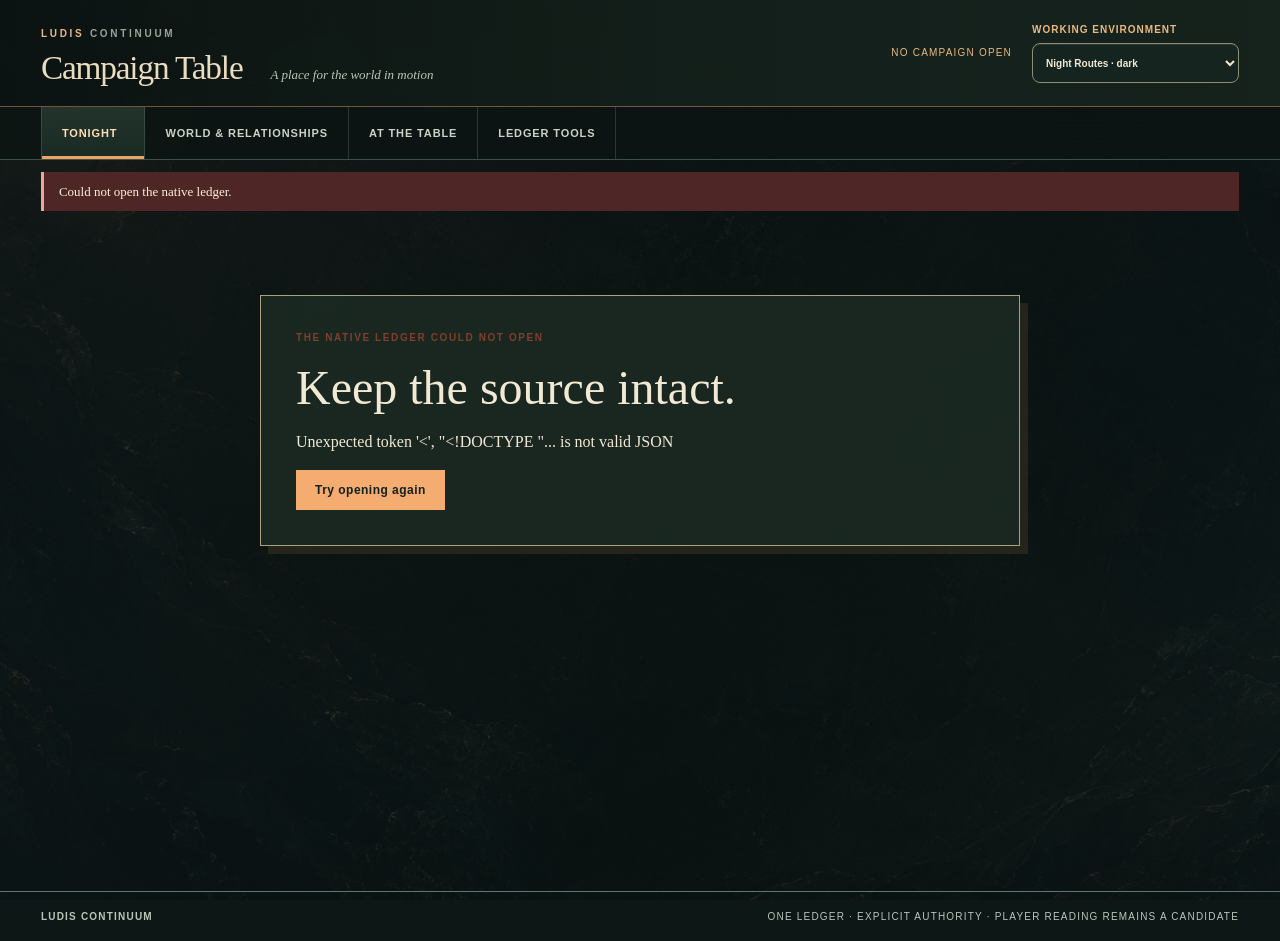
==== workspace/index.html @ 719f2923 "Restore native ledger HTTP export and deliver complete v1.4.0 kit" ====
<!doctype html>
<html lang="en">
<head>
  <meta charset="utf-8">
  <meta name="viewport" content="width=device-width,initial-scale=1">
  <title>Ludis · Campaign Table</title>
  <link rel="stylesheet" href="style.css">
  <link rel="stylesheet" href="skins.css">
</head>
<body data-skin="night">
  <header class="masthead">
    <div class="identity">
      <small class="brand">LUDIS <span>CONTINUUM</span></small>
      <div class="identity-line"><h1>Campaign Table</h1><span class="campaign-name" id="header-campaign">A place for the world in motion</span></div>
    </div>
    <div class="masthead-actions">
      <span id="save-state" class="save-state" aria-live="polite">Opening the table…</span>
      <button id="save" class="save-button" hidden>Save campaign</button>
      <label class="skin-control">Working environment
        <select id="skin"><option value="night">Night Routes · dark</option><option value="patchwork">Patchwork World · woven field</option></select>
      </label>
    </div>
  </header>
  <nav class="main-nav" aria-label="Campaign views">
    <button data-tab="tray" class="active">Tonight <span class="nav-count" id="tray-count"></span></button>
    <button data-tab="materials">World & relationships</button>
    <button data-tab="capture">At the table</button>
    <button data-tab="ledger">Ledger tools</button>
    <a id="player-link" href="/player" target="_blank" rel="noopener">Player reading candidate ↗</a>
  </nav>
  <div id="notice" role="status" aria-live="polite"></div>

  <main>
    <section id="init" class="welcome" hidden>
      <div class="welcome-story">
        <span class="eyebrow">A WORLD THAT REMEMBERS</span>
        <h2>Set the world<br><em>on the table.</em></h2>
        <p>Keep the scene, its people, and the pressures in motion within reach. Record what the players do before deciding what it means.</p>
        <div class="welcome-steps" aria-label="Campaign table rhythm"><span><b>01</b> Frame the moment</span><span><b>02</b> Follow the threads</span><span><b>03</b> Keep the consequence</span></div>
      </div>
      <div class="welcome-start">
        <span class="eyebrow">OPEN A CAMPAIGN</span>
        <h3>Give this world an identity.</h3>
        <p>The campaign ledger lives in <span id="init-root"></span>, outside the Ludis package.</p>
        <form id="init-form">
          <label>Stable campaign ID <input name="id" required pattern="[a-z0-9][a-z0-9._-]*" placeholder="the-last-lantern"></label>
          <label>Campaign title <input name="title" required placeholder="The Last Lantern"></label>
          <button class="primary" type="submit">Create campaign →</button>
        </form>
        <div class="welcome-alternates">
          <button id="example" type="button">Explore a labeled example</button>
          <label class="import-label">Import a native v2 ledger <input id="import" type="file" accept=".json,application/json"></label>
        </div>
      </div>
    </section>

    <section id="load-error" class="load-error" hidden><span class="eyebrow">THE NATIVE LEDGER COULD NOT OPEN</span><h2>Keep the source intact.</h2><p id="load-error-message"></p><button id="retry" class="primary">Try opening again</button></section>
    <div id="work" hidden>
      <section id="tray" class="view">
        <div class="view-intro"><div><span class="eyebrow">TONIGHT AT THE TABLE</span><h2 id="tonight-title">The next consequential choice.</h2><p id="tonight-context"></p></div><span class="view-aside" id="session-marker"></span></div>
        <div class="session-board">
          <div class="cue-column"><div class="column-heading"><span class="eyebrow">IN PLAY</span><span id="pin-count"></span></div><div id="tray-cards" class="cue-list"></div><button id="browse-material" class="subtle-action">+ Bring material to tonight</button></div>
          <div class="scene-column"><div id="opening" class="opening"></div></div>
          <aside class="margin-column">
            <section class="horizon"><span class="eyebrow">THE NEAR HORIZON</span><p id="horizon"></p><p id="premise"></p></section>
            <section class="prep-section"><div class="column-heading"><span class="eyebrow">BEFORE PLAY</span><span id="prep-count"></span></div><ol id="prep-list"></ol><details class="prep-editor"><summary>Edit preparation & session notes</summary><label>One preparation task per line<textarea id="prep"></textarea></label><label>Current session title<input id="session-title"></label><label>Session notes<textarea id="session-notes"></textarea></label></details></section>
            <section class="authority-note"><span class="eyebrow">AUTHORITY</span><p>Tonight’s pins arrange material for play. They do not turn proposals into canon.</p></section>
          </aside>
        </div>
      </section>

      <section id="materials" class="view" hidden>
        <div class="view-intro"><div><span class="eyebrow">THE LIVING WORLD</span><h2>Follow the threads.</h2><p>Read a fact beside its status, source, and actual connections.</p></div><span class="view-aside" id="world-count"></span></div>
        <div class="world-layout">
          <div class="world-index">
            <label class="search-label">Find in this campaign<input id="filter" type="search" placeholder="Person, place, pressure, phrase…"></label>
            <div class="scope-switch" aria-label="Material scope"><button data-scope="all" class="active">All</button><button data-scope="tonight">Tonight</button><button data-scope="unresolved">Unresolved</button></div>
            <div id="inventory" class="inventory"></div>
          </div>
          <div class="world-reading">
            <div id="object-view"></div>
            <div id="compare-panel" hidden></div>
            <details id="object-editor" hidden><summary>Edit proposed material</summary><p class="hint">Canon remains read-only here. Changes are proposals until governed promotion.</p><label>Title<input id="object-title"></label><label>Content<textarea id="object-content"></textarea></label><label>Linked stable IDs, separated by commas<input id="object-links"></label><label>Visibility label<select id="object-visibility"><option value="gm_only">GM only</option><option value="player_safe">Player-safe label — review prose before sharing</option></select></label><button id="apply-object">Apply proposal edits</button></details>
          </div>
          <aside class="relation-column"><span class="eyebrow">RELATIONSHIPS</span><div id="relation-map"></div></aside>
        </div>
      </section>

      <section id="capture" class="view" hidden>
        <div class="view-intro"><div><span class="eyebrow">AFTER A CHOICE, BEFORE AN EXPLANATION</span><h2>What happened?</h2><p>Capture the table’s observation. Decide its meaning with the ledger later.</p></div></div>
        <div class="capture-layout"><div class="capture-writing"><form id="capture-form"><label>Give the moment a name<input name="title" required placeholder="The party lets the ferryman leave"></label><label>What kind of material?<select name="kind"><option value="observation">Observation</option><option value="session_note">Session note</option><option value="player-choice">Player choice, recorded as observation</option><option value="consequence">Proposed consequence</option><option value="npc">Person</option><option value="thread">Open thread</option><option value="rumor">Rumor</option></select></label><label>What happened, or what might follow?<textarea name="content" required placeholder="Use the players’ actual choice and what was visibly true…"></textarea></label><label>Connect to stable object IDs <span>(optional)</span><input name="links" placeholder="keeper, river-gate"></label><button class="primary" type="submit">Capture GM-only proposal →</button></form></div><aside class="capture-recent"><span class="eyebrow">RECENTLY CAPTURED</span><div id="recent-captures"></div></aside></div>
      </section>

      <section id="ledger" class="view" hidden>
        <div class="view-intro"><div><span class="eyebrow">ADVANCED / NATIVE RECORD</span><h2>Ledger tools.</h2><p>The native v2 ledger is the authority. Saves validate and reject stale changes.</p></div></div>
        <div class="ledger-layout"><div class="ledger-actions"><span class="eyebrow">CAMPAIGN FILE</span><p id="root"></p><button id="export">Export current ledger draft</button><label class="import-label">Import a native v2 ledger <input id="import-work" type="file" accept=".json,application/json"></label><a href="/api/export-player" download>Download player reading candidate ↗</a><div class="ledger-warning"><strong>Promotion stays governed.</strong><p>Active canon and exact player approvals use the Ludis tools. Review player prose before sharing.</p></div></div><div class="ledger-json"><label for="json">Native campaign-ledger.json</label><textarea id="json" spellcheck="false"></textarea></div></div>
      </section>
    </div>
  </main>
  <footer><span>LUDIS CONTINUUM</span><span>One ledger · Explicit authority · Player reading remains a candidate</span></footer>
  <script src="app.js"></script>
</body>
</html>
---- workspace/style.css ----
:root{
  --ground:#cbb995;--paper:#e8d8b6;--paper-deep:#d9c6a0;--ink:#2c2920;--muted:#655b49;
  --line:#988463;--accent:#813f2b;--accent-ink:#fff0d4;--focus:#ad4c22;--header:#29271f;
}
*{box-sizing:border-box}
[hidden]{display:none!important}
html{scroll-behavior:smooth}
body{margin:0;min-width:320px;background:var(--ground);color:var(--ink);font:16px/1.5 Georgia,"Times New Roman",serif}
body:before{content:"";position:fixed;inset:0;pointer-events:none;z-index:-1;background:repeating-linear-gradient(0deg,#4c3e2510 0 1px,transparent 1px 5px),radial-gradient(ellipse at 68% 0,#f7eac648,transparent 58%)}
h1,h2,h3,h4,p{margin-top:0}
button,input,select,textarea{font:inherit;color:inherit}
button{cursor:pointer}
button:disabled{cursor:not-allowed;opacity:.45}
button,a,input,select,textarea,summary{outline-offset:3px}
:focus-visible{outline:3px solid var(--focus)}
a{color:inherit}
small,.eyebrow,.brand,.view-aside,.column-heading,.save-state,.skin-control,.main-nav,.badges,.reading-facts,.relation-center,.relation-group,.cue-actions,.welcome-steps,footer{font-family:"Trebuchet MS",Arial,sans-serif}
.eyebrow{display:block;font-size:11px;font-weight:800;letter-spacing:.18em;line-height:1.35}
.muted,.hint{color:var(--muted)}
.masthead{display:flex;justify-content:space-between;align-items:center;gap:30px;min-height:100px;padding:18px clamp(22px,3.2vw,58px);background:var(--header);color:#eadcbf;border-bottom:5px solid #745b38;box-shadow:0 7px 0 #30291b30}
.brand{font-size:11px;font-weight:900;letter-spacing:.28em;color:#d6a45a}
.brand span{color:#b6aa8c}
.identity-line{display:flex;align-items:baseline;gap:28px;flex-wrap:wrap}
h1{font-size:33px;line-height:1.05;font-weight:400;margin:7px 0 0;letter-spacing:-.035em}
.campaign-name{font:italic 15px Georgia;color:#c9b998}
.masthead-actions{display:flex;align-items:center;gap:20px}
.save-state{font-size:10px;letter-spacing:.12em;text-transform:uppercase;color:#dbc99e;white-space:nowrap}
.skin-control{display:block;min-width:175px;font-size:10px;letter-spacing:.14em;text-transform:uppercase;color:#d8bf93;font-weight:bold}
.skin-control select{margin-top:5px;padding:7px 31px 7px 9px;width:100%;background:#e8d8b6;color:#342e21;border:1px solid #a8936f}
.save-button,.primary{background:var(--accent);border:1px solid var(--accent);color:var(--accent-ink);padding:10px 18px;font-family:"Trebuchet MS",Arial,sans-serif;font-size:12px;font-weight:800;letter-spacing:.04em}
.save-button:hover,.primary:hover{filter:brightness(1.12)}
.main-nav{display:flex;align-items:stretch;gap:0;min-height:56px;padding:0 clamp(22px,3.2vw,58px);background:#d1bd98;border-bottom:1px solid #a28b65}
.main-nav button{border:0;border-right:1px solid #b5a17c;background:transparent;color:#4c4030;padding:16px 20px;font-size:12px;font-weight:800;letter-spacing:.035em}
.main-nav button:first-child{border-left:1px solid #b5a17c}
.main-nav button.active{background:var(--paper);box-shadow:inset 0 4px var(--accent);color:#552b1d}
.main-nav button:hover:not(.active){background:#e0cfaa}
.nav-count{margin-left:7px;color:var(--accent)}
.main-nav a{align-self:center;margin-left:auto;font-size:11px;font-weight:800;color:#70412c;text-decoration-thickness:1px;text-underline-offset:4px;white-space:nowrap;padding-left:18px}
#notice{margin:12px clamp(22px,3.2vw,58px) 0;padding:10px 15px;border-left:3px solid var(--accent);background:#ead9b5;font-size:13px}
#notice:empty{display:none}
#notice.error{background:#f7d9bf;color:#76261d;border-color:#9b251f}
main{max-width:1900px;margin:auto;padding:26px clamp(22px,3.2vw,58px) 70px;min-height:calc(100vh - 220px)}
.view-intro{display:flex;justify-content:space-between;align-items:end;gap:24px;margin-bottom:28px;padding-bottom:15px;border-bottom:3px double #8d7553}
.view-intro .eyebrow{color:var(--accent)}
.view-intro h2{font-size:clamp(36px,3.5vw,60px);font-weight:400;letter-spacing:-.05em;line-height:1.04;margin:6px 0 9px}
.view-intro p{font-size:15px;color:var(--muted);margin:0}
.view-aside{align-self:center;font-size:11px;font-weight:bold;letter-spacing:.13em;text-transform:uppercase;color:var(--muted);text-align:right}
.session-board{display:grid;grid-template-columns:minmax(200px,255px) minmax(0,1fr) minmax(220px,270px);grid-template-areas:"cue scene margin";gap:0;align-items:stretch;min-height:580px}
.cue-column{grid-area:cue;min-width:0;padding:22px 14px 20px 0}
.column-heading{display:flex;justify-content:space-between;gap:8px;align-items:baseline;border-bottom:1px solid var(--line);padding-bottom:9px;margin-bottom:15px}
.column-heading span:last-child{font-size:10px;color:var(--muted)}
.cue-list{display:flex;flex-direction:column;gap:2px}
.cue{position:relative;border-bottom:1px solid #9e8965;display:flex;align-items:stretch}
.cue.selected{background:#eee1bf;border-left:5px solid var(--accent);box-shadow:3px 3px 0 #654a2e22}
.cue-main{flex:1;display:flex;align-items:start;gap:10px;background:none;text-align:left;border:0;padding:12px 8px;min-width:0}
.cue-number{font:700 12px "Trebuchet MS",Arial,sans-serif;color:#9b5033}
.cue-text{min-width:0}
.cue-text small{display:block;font-size:9px;letter-spacing:.1em;text-transform:uppercase;color:var(--muted)}
.cue-text strong{display:block;margin-top:3px;font-size:16px;line-height:1.2;font-weight:400;overflow-wrap:anywhere}
.cue-actions{display:flex;align-self:end;gap:0;padding:0 2px 5px 0}
.cue-actions button{border:0;background:transparent;font-size:16px;color:#765b3a;line-height:1;padding:5px}
.cue-actions button:hover{background:#bca87d}
.subtle-action,.open-world,.pin-action{background:transparent;border:0;border-bottom:1px solid currentColor;color:var(--accent);font-size:12px;font-weight:bold;text-align:left;padding:7px 0;margin-top:14px}
.tray-empty{padding:20px 12px;border:1px dashed #998362;color:var(--muted);font-size:13px}
.tray-empty p{font:22px Georgia;color:var(--ink);margin:5px 0}
.empty-glyph{font-size:26px;color:var(--accent)}
.scene-column{grid-area:scene;min-width:0;padding:0 16px}
.opening{height:100%;min-height:530px;position:relative;background:linear-gradient(100deg,#c5af8350 0 12px,transparent 12px),radial-gradient(ellipse at 85% 10%,#f8e8bd 0,transparent 65%),#e9d8b2;border:1px solid #a58b5f;border-left:7px double #795331;box-shadow:7px 9px 0 #8b754b3d,0 14px 33px #70563535;padding:clamp(22px,3vw,46px);display:flex;flex-direction:column}
.opening:before{content:"";position:absolute;inset:13px 13px 13px 20px;border:1px solid #b8a07880;pointer-events:none}
.opening-head,.opening-bottom,.reading-top,.compare-head{display:flex;justify-content:space-between;gap:20px;align-items:start}
.opening-head{position:relative;color:#8a4932}
.opening-number{font:11px "Trebuchet MS",Arial,sans-serif;letter-spacing:.2em;color:#816a4c}
.opening-title{position:relative;margin:45px 0 20px}
.opening h3{font-size:clamp(40px,4.4vw,78px);line-height:.98;font-weight:400;letter-spacing:-.06em;max-width:850px;margin:0 0 22px}
.badges{display:flex;flex-wrap:wrap;gap:7px;font-size:10px;text-transform:uppercase;font-weight:800;letter-spacing:.06em}
.status,.visibility{display:inline-flex;align-items:center;padding:4px 7px;border:1px solid #917c56;color:#534632}
.status-proposed,.status-disputed{color:#8c3b24;border-color:#a76b4f}
.visibility.gm{background:#4a3628;color:#f2e1c0;border-color:#4a3628}
.opening-content{position:relative;font-size:clamp(17px,1.55vw,23px);line-height:1.65;max-width:800px;white-space:pre-wrap;overflow-wrap:anywhere;margin:0 0 60px}
.opening-bottom{position:relative;align-items:end;border-top:1px solid #a99670;padding-top:14px;margin-top:auto}
.opening-links{display:flex;align-items:center;flex-wrap:wrap;gap:8px}
.opening-links .eyebrow{width:100%;font-size:9px;color:var(--muted)}
.opening-links button{background:transparent;border:0;color:#6d392b;text-decoration:underline;text-underline-offset:3px;font-size:13px;padding:2px}
.open-world{white-space:nowrap;margin:0}
.opening-empty{position:relative;margin:auto 0}
.opening-empty h3{margin:22px 0;font-size:clamp(44px,4.2vw,72px)}
.opening-empty p{max-width:520px;font-size:20px;line-height:1.6}
.margin-column{grid-area:margin;border-left:1px solid #97815f;padding:22px 0 12px 22px}
.margin-column section+section{border-top:1px solid var(--line);margin-top:26px;padding-top:20px}
.margin-column .eyebrow{color:#7e3f2b}
.horizon p:first-of-type{font-size:22px;line-height:1.25;margin:13px 0;color:#3a3328}
.horizon p:last-child{font-size:13px;color:var(--muted)}
#prep-list{margin:0;padding-left:22px}
#prep-list li{padding:0 0 10px 3px;line-height:1.35;font-size:14px}
.empty-list{list-style:none;margin-left:-22px;color:var(--muted)}
.prep-editor{margin-top:10px}
summary{cursor:pointer}
.prep-editor summary{font:700 12px "Trebuchet MS",Arial,sans-serif;color:var(--accent);text-decoration:underline;text-underline-offset:3px}
label{display:block}
.prep-editor label,.capture-writing label,.welcome-start label,#object-editor label,.ledger-json label,.search-label{font:700 11px "Trebuchet MS",Arial,sans-serif;letter-spacing:.04em;margin:14px 0 0}
input,select,textarea{display:block;width:100%;margin-top:5px;padding:10px 11px;background:#f2e6c9;border:1px solid #a78e67;border-radius:0;min-height:40px}
input::placeholder,textarea::placeholder{color:#837255;opacity:1}
textarea{min-height:105px;resize:vertical}
.authority-note p{font-size:12px;color:var(--muted);line-height:1.55;margin:8px 0 0}
.world-layout{display:grid;grid-template-columns:minmax(220px,290px) minmax(0,1fr) minmax(210px,275px);grid-template-areas:"index reading relation";gap:24px;align-items:start}
.world-index{grid-area:index;border-top:4px solid #65422b;padding-top:8px}
.search-label{margin-top:0}
.scope-switch{display:flex;border-bottom:1px solid var(--line);margin:15px 0 10px}
.scope-switch button{padding:8px 9px;background:none;border:0;color:var(--muted);font:700 10px "Trebuchet MS",Arial,sans-serif;text-transform:uppercase}
.scope-switch button.active{color:var(--accent);box-shadow:inset 0 -3px var(--accent)}
.inventory-group{margin:13px 0 22px}
.inventory-heading{display:flex;justify-content:space-between;align-items:baseline;font:800 10px "Trebuchet MS",Arial,sans-serif;letter-spacing:.13em;text-transform:uppercase;color:var(--muted);padding-bottom:7px;border-bottom:1px solid var(--line)}
.inventory-heading small{font-size:10px}
.inventory-item{display:flex;flex-direction:column;gap:2px;width:100%;background:transparent;border:0;border-bottom:1px solid #a8916d;text-align:left;padding:10px 9px;color:var(--ink)}
.inventory-item[aria-current=true]{background:#eeddb7;border-left:4px solid var(--accent);padding-left:5px}
.inventory-item span{font:18px Georgia}
.inventory-item small{font-size:10px;color:var(--muted)}
.inventory-empty{font-size:13px;color:var(--muted)}
.world-reading{grid-area:reading;min-width:0;background:#e9d9b7;box-shadow:4px 5px 0 #91785642;padding:clamp(18px,2.5vw,35px);border-top:6px solid #765736}
#object-view h3{font-size:clamp(34px,3.2vw,56px);line-height:1.04;letter-spacing:-.045em;font-weight:400;margin:25px 0 16px;overflow-wrap:anywhere}
.reading-top{align-items:center}
.reading-top .eyebrow{color:var(--accent);overflow-wrap:anywhere}
.pin-action{margin:0;white-space:nowrap}
.reading-content{font-size:18px;line-height:1.7;white-space:pre-wrap;overflow-wrap:anywhere;border-top:1px solid var(--line);padding:25px 0;margin-top:26px;min-height:130px}
.reading-facts{display:grid;grid-template-columns:repeat(3,1fr);gap:10px;border-top:1px solid var(--line);border-bottom:1px solid var(--line);padding:15px 0;font-size:12px}
.reading-facts div{min-width:0;overflow-wrap:anywhere}
.reading-facts small{display:block;font-size:9px;font-weight:bold;letter-spacing:.12em;color:var(--muted)}
.reading-facts span{display:block;margin-top:4px}
.provenance{margin-top:15px;font-size:13px}
.provenance summary{color:var(--accent);font:700 12px "Trebuchet MS",Arial,sans-serif}
.provenance p{margin:13px 0 4px}
.provenance ul{margin-top:5px;padding-left:22px}
.relation-column{grid-area:relation;border-left:1px solid var(--line);padding:0 0 0 20px;min-width:0}
.relation-column>.eyebrow{color:var(--accent);padding:7px 0 11px;border-bottom:3px double var(--line)}
.relation-center{margin:15px 0 22px;padding:14px;background:#584434;color:#e9d7b4;overflow-wrap:anywhere}
.relation-center small{display:block;font-size:9px;letter-spacing:.15em;color:#d4b98e}
.relation-center strong{display:block;font:21px Georgia;font-weight:400;margin-top:5px}
.relation-group{margin:18px 0}
.relation-group>small{display:flex;justify-content:space-between;align-items:center;color:var(--muted);font-size:9px;font-weight:800;letter-spacing:.14em;border-bottom:1px solid var(--line);padding-bottom:7px}
.relation-group p{font-size:12px;color:var(--muted);margin:8px 0}
.relation-row{display:flex;border-bottom:1px solid #a48d68}
.relation-row button:first-child{display:flex;flex-direction:column;flex:1;gap:2px;background:none;border:0;text-align:left;padding:8px 0;font:15px Georgia}
.relation-row button span{font:9px "Trebuchet MS",Arial,sans-serif;color:var(--muted)}
.relation-row button:last-child{background:none;border:0;font-size:19px;color:var(--accent);padding:5px}
#object-editor{margin-top:24px;border-top:3px double var(--line);padding-top:18px}
#object-editor summary{font:700 12px "Trebuchet MS",Arial,sans-serif;color:var(--accent)}
#object-editor .hint{font-size:12px}
#apply-object{margin-top:15px;padding:9px 15px;border:1px solid var(--accent);background:transparent;color:var(--accent);font:700 12px "Trebuchet MS",Arial,sans-serif}
#compare-panel{border-top:3px double var(--line);margin-top:30px;padding-top:20px}
.compare-head button{background:none;border:0;color:var(--accent);font-size:12px}
.compare-grid{display:grid;grid-template-columns:1fr 1fr;gap:15px;margin-top:15px}
.compare-grid>div{border-left:3px solid var(--accent);padding:10px 13px;background:#dbc6a0}
.compare-grid h4{font:22px Georgia;margin:9px 0}
.compare-grid p{white-space:pre-wrap;font-size:14px}
.compare-grid span{font-size:11px;color:var(--muted)}
.capture-layout{display:grid;grid-template-columns:minmax(0,1fr) 300px;gap:55px}
.capture-writing{background:#e9d9b7;border-left:8px double #725337;padding:30px clamp(22px,3vw,50px);box-shadow:6px 6px 0 #92795037}
.capture-writing textarea{min-height:190px}
.capture-writing label span{font-weight:normal;color:var(--muted)}
.capture-writing .primary{margin-top:22px}
.capture-recent{border-top:4px solid #65422b;padding-top:12px}
.capture-recent>.eyebrow{color:var(--accent);margin-bottom:12px}
.capture-recent button{display:block;text-align:left;background:none;border:0;border-bottom:1px solid var(--line);width:100%;padding:13px 0}
.capture-recent button small,.capture-recent button strong,.capture-recent button span{display:block}
.capture-recent button small{font-size:9px;text-transform:uppercase;color:var(--muted)}
.capture-recent button strong{font:19px Georgia;margin:3px 0}
.capture-recent button span{font-size:12px;color:var(--muted)}
.capture-empty{font-size:14px;color:var(--muted)}
.ledger-layout{display:grid;grid-template-columns:260px minmax(0,1fr);gap:35px}
.ledger-actions{font-size:13px;overflow-wrap:anywhere}
.ledger-actions .eyebrow{color:var(--accent)}
.ledger-actions button,.import-label{display:block;width:100%;text-align:left;margin:15px 0;padding:10px;border:1px solid var(--line);background:#eadbb9;font-size:12px}
.import-label{cursor:pointer}
.import-label input{font-size:10px;background:transparent;border:0;padding:5px 0;margin:0}
.ledger-actions a{display:block;font-size:12px;margin:15px 0;color:var(--accent)}
.ledger-warning{border-top:1px solid var(--line);margin-top:30px;padding-top:20px}
.ledger-warning p{color:var(--muted)}
.ledger-json label{margin-top:0}
#json{min-height:600px;font:12px/1.55 Consolas,"Courier New",monospace;background:#322e26;color:#efe0bd;border:2px solid #725b3d;tab-size:2}
.welcome{display:grid;grid-template-columns:minmax(0,1.15fr) minmax(340px,.85fr);min-height:580px;background:linear-gradient(105deg,#433e2f 0 53%,#dbc7a1 53%);box-shadow:0 18px 38px #493b294a}
.welcome-story{position:relative;overflow:hidden;color:#f0dfb9;padding:clamp(35px,5vw,80px);display:flex;flex-direction:column;justify-content:center}
.welcome-story:after{content:"";position:absolute;width:420px;height:420px;border:1px solid #cfb17b48;border-radius:50%;right:-160px;bottom:-170px;box-shadow:0 0 0 60px #cfb17b12,0 0 0 121px #cfb17b0c}
.welcome-story .eyebrow{color:#d5aa65}
.welcome-story h2{font-size:clamp(50px,5vw,88px);line-height:.94;font-weight:400;letter-spacing:-.06em;margin:20px 0 28px;position:relative;z-index:1}
.welcome-story h2 em{color:#e1b070;font-weight:400}
.welcome-story>p{font-size:19px;max-width:510px;line-height:1.6;position:relative;z-index:1}
.welcome-steps{display:flex;gap:20px;flex-wrap:wrap;margin-top:25px;color:#ddc9a3;font-size:11px;position:relative;z-index:1}
.welcome-steps span{border-top:1px solid #9b855e;padding-top:8px;min-width:110px}
.welcome-steps b{color:#dfa964;margin-right:5px}
.welcome-start{padding:clamp(30px,4vw,68px);background:radial-gradient(ellipse at 95% 0,#f1ddb3,transparent 60%),#dbc7a1;display:flex;flex-direction:column;justify-content:center}
.welcome-start>.eyebrow{color:var(--accent)}
.welcome-start h3{font-size:clamp(29px,2.5vw,42px);font-weight:400;letter-spacing:-.04em;line-height:1.05;margin:18px 0}
.welcome-start p{font-size:14px;color:#5d503c;overflow-wrap:anywhere}
.welcome-start input{background:#f1e2c0}
.welcome-start .primary{margin-top:10px}
.welcome-alternates{display:flex;flex-wrap:wrap;gap:12px;align-items:center;border-top:1px solid var(--line);margin-top:30px;padding-top:15px}
.welcome-alternates button{background:none;border:0;border-bottom:1px solid var(--accent);color:var(--accent);padding:7px 0;font:700 11px "Trebuchet MS",Arial,sans-serif}
.welcome-alternates .import-label{margin:0;background:none;border:0;width:auto;border-bottom:1px solid var(--accent);color:var(--accent);padding:7px 0;font:700 11px "Trebuchet MS",Arial,sans-serif}
.welcome-alternates input{width:170px}
footer{display:flex;justify-content:space-between;gap:20px;padding:17px clamp(22px,3.2vw,58px);border-top:1px solid var(--line);font-size:10px;letter-spacing:.12em;text-transform:uppercase;color:#5f533f}
footer span:first-child{font-weight:900}
@media(max-width:1180px){
  .session-board{grid-template-columns:210px minmax(0,1fr);grid-template-areas:"cue scene" "margin margin"}
  .margin-column{display:grid;grid-template-columns:1fr 1fr 1fr;gap:25px;border-left:0;border-top:1px solid var(--line);padding:22px 0}
  .margin-column section+section{border-top:0;margin:0;padding:0}
  .world-layout{grid-template-columns:240px minmax(0,1fr);grid-template-areas:"index reading" "relation reading"}
  .relation-column{border-left:0;padding:0}
}
@media(max-width:760px){
  .masthead{align-items:start;flex-direction:column;gap:13px;padding:18px}
  .masthead-actions{width:100%;justify-content:space-between;flex-wrap:wrap}
  .identity-line{gap:8px}
  h1{font-size:29px}
  .campaign-name{font-size:13px}
  .main-nav{padding:0 8px;overflow-x:auto;min-height:48px}
  .main-nav button{white-space:nowrap;padding:12px 13px}
  .main-nav a{display:none}
  main{padding:20px 15px 50px}
  .view-intro{align-items:start}
  .view-intro h2{font-size:39px}
  .view-aside{font-size:9px}
  .session-board{display:flex;flex-direction:column}
  .cue-column{order:2;padding:23px 0 0}
  .scene-column{order:1;padding:0}
  .opening{min-height:410px;padding:23px}
  .opening-title{margin:28px 0 14px}
  .opening h3{font-size:46px}
  .opening-content{font-size:17px;margin-bottom:40px}
  .opening-bottom{flex-direction:column;align-items:start}
  .margin-column{order:3;display:block;margin-top:25px}
  .margin-column section+section{border-top:1px solid var(--line);margin-top:20px;padding-top:18px}
  .world-layout{display:flex;flex-direction:column}
  .world-index,.world-reading,.relation-column{width:100%}
  .world-index{order:1}
  .world-reading{order:2}
  .relation-column{order:3}
  .inventory{max-height:260px;overflow:auto}
  .capture-layout,.ledger-layout,.welcome{display:block}
  .welcome-story{min-height:340px}
  .welcome-start{padding:30px 22px}
  .capture-recent{margin-top:30px}
  .reading-facts{grid-template-columns:1fr 1fr}
}
@media(max-width:450px){
  .masthead-actions{gap:10px}
  .save-state{width:100%}
  .skin-control{min-width:150px}
  .view-intro{display:block}
  .view-aside{display:block;text-align:left;margin-top:12px}
  .opening h3{font-size:40px}
  .compare-grid{grid-template-columns:1fr}
  footer{display:block}
  footer span{display:block;margin:4px 0}
}
@media print{
  .masthead,.main-nav,#notice,.cue-actions,.subtle-action,.pin-action,.open-world,.margin-column button,footer{display:none!important}
  body{background:#fff;color:#000}
  body:before{display:none}
  main{padding:0}
  .session-board{display:block}
  .opening,.world-reading{background:#fff;color:#000;box-shadow:none;border:1px solid #555}
}

.load-error{max-width:760px;margin:6vh auto;padding:45px;background:#e9d8b5;border-left:7px double #813f2b;box-shadow:8px 8px 0 #755a3640}
.load-error .eyebrow{color:#813f2b}
.load-error h2{font:normal 48px Georgia;margin:15px 0}
.load-error p{font-size:16px;overflow-wrap:anywhere}

.cue-actions button{min-width:34px;min-height:36px}
.relation-row button:last-child{min-width:36px;min-height:40px}
@media(max-width:450px){.cue-actions button{min-width:32px}}
---- workspace/skins.css ----
/* Ludis Campaign Table v1.4: two distinct working materials. The art layers are generated raster assets. */
body[data-skin=night],body[data-skin=patchwork]{min-height:100vh;isolation:isolate}
body[data-skin=night]{--ground:#0d1716;--paper:#182724;--paper-deep:#15221f;--ink:#e9e8d8;--muted:#b9c6b9;--line:#61766a;--accent:#f5ac70;--accent-ink:#12201c;--focus:#ffd19b;--header:#101b18;background:#0d1716;color:var(--ink);font-family:Georgia,"Times New Roman",serif}
body[data-skin=night]:before{z-index:-1;background:linear-gradient(90deg,#0c1516e5 0%,#0c1516ae 52%,#0c1516da 100%),url('night-routes.png') center top / cover fixed no-repeat;opacity:1}
body[data-skin=patchwork]{--ground:#2c251b;--paper:#2f281d;--paper-deep:#2f281d;--ink:#d2c0a3;--muted:#d2c0a3;--line:#978159;--accent:#d2c0a3;--accent-ink:#211c12;--focus:#d2c0a3;--header:#282218;background:#2c251b;color:var(--ink);font-family:Georgia,"Times New Roman",serif}
body[data-skin=patchwork]:before{z-index:-1;background:linear-gradient(#2b251a40,#2b251a40),url('patchwork-world.png') center top / cover fixed no-repeat;opacity:1}
body[data-skin] .masthead{position:relative;z-index:2;min-height:92px;padding:20px clamp(22px,3.2vw,58px);box-shadow:none}
body[data-skin] .brand{font-size:10px;letter-spacing:.27em}
body[data-skin] .brand span{opacity:.8}
body[data-skin] h1{font-size:clamp(28px,2.6vw,40px);font-weight:400}
body[data-skin] .campaign-name{font-size:13px}
body[data-skin] .save-state{font-size:10px}
body[data-skin] .skin-control{font-size:10px;letter-spacing:.1em}
body[data-skin] .skin-control select{margin-top:6px;min-width:188px}
body[data-skin] button,body[data-skin] a,body[data-skin] summary{transition:background-color .17s ease,color .17s ease,box-shadow .17s ease,transform .17s ease}
body[data-skin] .main-nav{position:relative;z-index:1;min-height:53px}
body[data-skin] .main-nav button{font-size:11px;letter-spacing:.08em;text-transform:uppercase}
body[data-skin] .main-nav a{font-size:10px}
body[data-skin] main{position:relative;max-width:1780px;padding-top:30px}
body[data-skin] .view-intro{margin-bottom:30px;padding-bottom:19px;border-bottom:1px solid var(--line)}
body[data-skin] .view-intro h2{font-size:clamp(37px,3.5vw,62px);font-weight:400}
body[data-skin] .view-intro p{color:var(--muted)}
body[data-skin] .view-aside{color:var(--muted)}
body[data-skin] .eyebrow{font-size:10px;letter-spacing:.16em}
body[data-skin] .column-heading{border-bottom-color:var(--line)}
body[data-skin] .column-heading span:last-child{color:var(--muted)}
body[data-skin] .cue-text small,body[data-skin] .inventory-item small,body[data-skin] .relation-row button span,body[data-skin] .reading-facts small{color:var(--muted)}
body[data-skin] .cue-text strong{font-size:19px;line-height:1.17}
body[data-skin] .cue-actions button:hover{background:var(--paper-deep)}
body[data-skin] .status,body[data-skin] .visibility{padding:5px 9px;letter-spacing:.07em}
body[data-skin] .opening-content{max-width:760px}
body[data-skin] .opening-links button,body[data-skin] .open-world,body[data-skin] .subtle-action,body[data-skin] .pin-action{color:var(--accent)}
body[data-skin] .margin-column .eyebrow{color:var(--accent)}
body[data-skin] .horizon p:first-of-type{color:var(--ink)}
body[data-skin] .horizon p:last-child,body[data-skin] .authority-note p{color:var(--muted)}
body[data-skin] .scope-switch{border-bottom-color:var(--line)}
body[data-skin] .scope-switch button{color:var(--muted)}
body[data-skin] .scope-switch button.active{color:var(--accent);box-shadow:inset 0 -3px var(--accent)}
body[data-skin] .inventory-heading,body[data-skin] .relation-group>small{color:var(--muted);border-bottom-color:var(--line)}
body[data-skin] .inventory-item,body[data-skin] .relation-row{border-bottom-color:var(--line)}
body[data-skin] .inventory-item{color:var(--ink)}
body[data-skin] .reading-content,body[data-skin] .reading-facts,body[data-skin] .provenance,body[data-skin] #object-editor,body[data-skin] #compare-panel{border-color:var(--line)}
body[data-skin] .reading-top .eyebrow,body[data-skin] .provenance summary,body[data-skin] #object-editor summary,body[data-skin] .compare-head button,body[data-skin] .relation-column>.eyebrow{color:var(--accent)}
body[data-skin] .reading-facts small{font-size:10px}
body[data-skin] .relation-row button:first-child{color:var(--ink)}
body[data-skin] .relation-row button:last-child{color:var(--accent)}
body[data-skin] #apply-object{border-color:var(--accent);color:var(--accent)}
body[data-skin] .capture-writing label span,body[data-skin] .capture-recent button small,body[data-skin] .capture-recent button span,body[data-skin] .ledger-warning p{color:var(--muted)}
body[data-skin] .capture-recent button{border-bottom-color:var(--line);color:var(--ink)}
body[data-skin] .ledger-actions .eyebrow,body[data-skin] .capture-recent>.eyebrow{color:var(--accent)}
body[data-skin] .ledger-actions a{color:var(--accent)}
body[data-skin] footer{border-top-color:var(--line);color:var(--muted)}
body[data-skin] .welcome-start>.eyebrow,body[data-skin] .welcome-alternates button{color:var(--accent)}
body[data-skin] .welcome-alternates{border-top-color:var(--line)}
body[data-skin] .primary,body[data-skin] .save-button{background:var(--accent);border-color:var(--accent);color:var(--accent-ink)}
body[data-skin] .primary:hover,body[data-skin] .save-button:hover{filter:none;box-shadow:0 4px 16px #0004;transform:translateY(-1px)}
body[data-skin] :focus-visible{outline:3px solid var(--focus);outline-offset:3px}

/* Night Routes: mineral depth, edge light and a wide navigation field. */
body[data-skin=night] .masthead{background:linear-gradient(90deg,#0b1312ee,#16231de0 65%,#18241ee0);border-bottom:1px solid #ad7d58a0;backdrop-filter:blur(18px)}
body[data-skin=night] .brand,body[data-skin=night] .save-state,body[data-skin=night] .skin-control{color:#e9b982}
body[data-skin=night] .brand span,body[data-skin=night] .campaign-name{color:#b8c9b8}
body[data-skin=night] .skin-control select{background:#15241f;color:#efe9d5;border:1px solid #8b8f73;border-radius:8px;box-shadow:inset 0 1px #f7dcb21c}
body[data-skin=night] .main-nav{background:#0c1514ca;border-bottom:1px solid #71907d80;backdrop-filter:blur(12px)}
body[data-skin=night] .main-nav button{color:#c8d4c6;border-color:#6d89764f}
body[data-skin=night] .main-nav button.active{background:linear-gradient(#283b32cf,#1d2e28d9);color:#ffe0b4;box-shadow:inset 0 -3px #e9a467}
body[data-skin=night] .main-nav button:hover:not(.active){background:#25372fc9}
body[data-skin=night] .main-nav a{color:#f1bf87}
body[data-skin=night] #notice{background:#27352fd9;color:#f0e9d5;border-left:3px solid #e7ac75}
body[data-skin=night] #notice.error{background:#4d2625;color:#fff0da;border-color:#e8a99b}
body[data-skin=night] .view-intro .eyebrow{color:#e7af77}
body[data-skin=night] .view-intro h2{color:#f0eddb;text-shadow:0 2px 28px #ffdcad1a}
body[data-skin=night] .session-board{grid-template-columns:minmax(0,1fr) minmax(220px,310px);grid-template-areas:"scene margin" "cue cue";gap:27px 28px;min-height:0}
body[data-skin=night] .scene-column{padding:0}
body[data-skin=night] .opening{overflow:hidden;min-height:500px;border:1px solid #bd9a7357;border-radius:30px 6px 44px 8px;background:radial-gradient(ellipse at 23% 14%,#d89e5845,transparent 48%),radial-gradient(ellipse at 86% 85%,#84a48d24,transparent 54%),linear-gradient(130deg,#1e312ce5,#14211eea 58%,#0f1a19e8);box-shadow:0 30px 65px #020b0ac2,inset 0 1px #ffe0ad67,inset 0 0 52px #9b9a6d14;backdrop-filter:blur(17px) saturate(1.1);padding:clamp(26px,3.5vw,58px)}
body[data-skin=night] .opening:before{inset:14px;border:1px solid #d7b18435;border-radius:19px 3px 33px 4px;box-shadow:inset 0 0 45px #ffc17708}
body[data-skin=night] .opening-head{color:#f3bb7f}
body[data-skin=night] .opening-number{color:#c1d0bd}
body[data-skin=night] .opening-title{margin:50px 0 20px}
body[data-skin=night] .opening h3{color:#f3edd9;line-height:1.02;text-shadow:0 2px 28px #ffc79126}
body[data-skin=night] .opening-content{color:#e8ebdc;font-size:clamp(18px,1.55vw,23px)}
body[data-skin=night] .opening-bottom{border-top-color:#b9a27a78}
body[data-skin=night] .opening-links .eyebrow{color:#c7c8ad}
body[data-skin=night] .status,body[data-skin=night] .visibility{border-color:#91aa8c;color:#e7ecda;background:#23352db0}
body[data-skin=night] .status-proposed,body[data-skin=night] .status-disputed{border-color:#dc9975;color:#ffd0ad}
body[data-skin=night] .visibility.gm{background:#623e35;color:#fff0d9;border-color:#c1806e}
body[data-skin=night] .margin-column{padding:20px 0 12px 23px;border-left:1px solid #a580626b;backdrop-filter:blur(5px)}
body[data-skin=night] .margin-column section+section{border-top-color:#748b7669}
body[data-skin=night] .cue-column{padding:10px 0 18px;border-top:1px solid #c8a47880}
body[data-skin=night] .cue-list{display:grid;grid-template-columns:repeat(auto-fit,minmax(190px,1fr));gap:10px}
body[data-skin=night] .cue{min-height:95px;border:1px solid #68816d8c;border-radius:8px 18px 8px 18px;background:#15241fd9;box-shadow:inset 0 1px #d5ddc12b,0 9px 23px #02090787;backdrop-filter:blur(10px)}
body[data-skin=night] .cue.selected{background:linear-gradient(120deg,#3f3d30e8,#213b30dc);border-color:#e0ab70;box-shadow:0 0 0 1px #e0ab7070,0 0 25px #edb07038,inset 0 1px #ffe1aa7c}
body[data-skin=night] .cue-main{padding:15px 10px}
body[data-skin=night] .cue-number{font-size:15px;color:#f4ba7b}
body[data-skin=night] .cue-text strong{color:#f0ebd9}
body[data-skin=night] .cue-actions{align-self:end;padding-bottom:7px}
body[data-skin=night] .cue-actions button{color:#ecc08e}
body[data-skin=night] .tray-empty{border-color:#859c847c;color:#cad6c7}
body[data-skin=night] .tray-empty p{color:#f0e8d4}
body[data-skin=night] .world-layout{grid-template-columns:minmax(230px,280px) minmax(0,1fr) minmax(220px,290px);gap:24px}
body[data-skin=night] .world-index{border-top:1px solid #e1ab7b}
body[data-skin=night] .world-reading,body[data-skin=night] .capture-writing{background:linear-gradient(137deg,#20342de8,#111f1cfa 75%);border:1px solid #9bb09063;border-radius:24px 6px 31px 8px;box-shadow:0 22px 48px #020b0aa8,inset 0 1px #dbd9aa5c;backdrop-filter:blur(16px)}
body[data-skin=night] .world-reading{padding:clamp(25px,3vw,44px)}
body[data-skin=night] .inventory-item[aria-current=true]{background:#365044dc;border-left-color:#e8ad72}
body[data-skin=night] .relation-column{border-left-color:#849e8c88}
body[data-skin=night] .relation-center{background:radial-gradient(ellipse at 14% 10%,#d3965753,transparent 66%),#2c4338;color:#fff0d6;border:1px solid #b6916c80;border-radius:12px}
body[data-skin=night] .relation-center small{color:#f6c695}
body[data-skin=night] .compare-grid>div{background:#2b3d34;color:#f1eddd;border-left-color:#e9b37e}
body[data-skin=night] input,body[data-skin=night] select,body[data-skin=night] textarea{background:#172722;color:#f1f0df;border:1px solid #829987;border-radius:8px}
body[data-skin=night] input::placeholder,body[data-skin=night] textarea::placeholder{color:#c0cfbd}
body[data-skin=night] #json{background:#101916;color:#f1e7d1;border-color:#8b9c85}
body[data-skin=night] .ledger-actions button,body[data-skin=night] .import-label{background:#1e3229;color:#e8e7d6;border-color:#7e927f}
body[data-skin=night] .welcome{background:radial-gradient(ellipse at 20% 30%,#c0874a44,transparent 50%),linear-gradient(120deg,#12221eea 0 54%,#24382de9 54%);border:1px solid #8b9e7f70;border-radius:20px 4px 28px 5px;overflow:hidden}
body[data-skin=night] .welcome-story{color:#f2eddb}
body[data-skin=night] .welcome-story .eyebrow,body[data-skin=night] .welcome-story h2 em,body[data-skin=night] .welcome-steps b{color:#f0bb83}
body[data-skin=night] .welcome-steps{color:#c9d2c5}
body[data-skin=night] .welcome-start{background:#23372edb;color:#f1ebd8}
body[data-skin=night] .welcome-start p{color:#c7d6c5}
body[data-skin=night] .welcome-start input{background:#172722}
body[data-skin=night] .load-error{background:#1b2a23e8;color:#f2e9d5;padding:35px;border:1px solid #a5a37d}

/* Patchwork World: moss-dyed cloth, flax panels and a single madder thread. */
body[data-skin=patchwork] .masthead{background:linear-gradient(100deg,#282218e8,#282319dc);color:#d2c0a3;border-bottom:4px solid #978159}
body[data-skin=patchwork] .brand,body[data-skin=patchwork] .save-state,body[data-skin=patchwork] .skin-control{color:#d2c0a3}
body[data-skin=patchwork] .brand span,body[data-skin=patchwork] .campaign-name{color:#d2c0a3}
body[data-skin=patchwork] .skin-control select{background:#2f281d;color:#d2c0a3;border:1px solid #988159;border-radius:4px 14px 4px 14px}
body[data-skin=patchwork] .main-nav{background:#292319d9;border-bottom:1px solid #968058;color:#d2c0a3}
body[data-skin=patchwork] .main-nav button{color:#d2c0a3;border-color:#99825a40}
body[data-skin=patchwork] .main-nav button.active{background:#2f281d;color:#d2c0a3;box-shadow:inset 0 -4px #211b12}
body[data-skin=patchwork] .main-nav button:hover:not(.active){background:#2a241a}
body[data-skin=patchwork] .main-nav a{color:#d2c0a3}
body[data-skin=patchwork] #notice{background:#2f291d;color:#d2c0a3;border-left:4px solid #978059}
body[data-skin=patchwork] #notice.error{background:#2f291d;color:#d2c0a3;border-color:#978059}
body[data-skin=patchwork] .view-intro .eyebrow{color:#d2c0a3}
body[data-skin=patchwork] .view-intro h2{color:#d2c0a3;text-shadow:0 1px #211b1280}
body[data-skin=patchwork] .view-intro p{color:#d2c0a3}
body[data-skin=patchwork] .session-board{grid-template-columns:minmax(225px,285px) minmax(0,1fr);grid-template-areas:"cue scene" "margin scene";gap:13px 27px;align-items:start;min-height:650px}
body[data-skin=patchwork] .scene-column{padding:0;align-self:stretch}
body[data-skin=patchwork] .opening{min-height:650px;padding:clamp(27px,3vw,48px);background:radial-gradient(ellipse at 84% 9%,#30291da3,transparent 50%),linear-gradient(110deg,#30291ded,#2f281df0);border:1px solid #978059;border-radius:19px 56px 24px 62px / 30px 19px 58px 24px;box-shadow:10px 14px 0 #211b1249,0 25px 45px #211b1275,inset 0 0 0 8px #211b1251}
body[data-skin=patchwork] .opening:before{inset:15px;border:2px dashed #97805980;border-radius:11px 48px 18px 53px / 22px 13px 50px 18px}
body[data-skin=patchwork] .opening-head{color:#d2c0a3}
body[data-skin=patchwork] .opening-number{color:#d2c0a3}
body[data-skin=patchwork] .opening-title{margin:45px 0 22px}
body[data-skin=patchwork] .opening h3{color:#d2c0a3}
body[data-skin=patchwork] .opening-content{color:#d2c0a3}
body[data-skin=patchwork] .opening-bottom{border-top:2px dashed #978059}
body[data-skin=patchwork] .status,body[data-skin=patchwork] .visibility{background:#30291dd9;border-color:#978059;color:#d2c0a3}
body[data-skin=patchwork] .status-proposed,body[data-skin=patchwork] .status-disputed{color:#d2c0a3;border-color:#978059}
body[data-skin=patchwork] .visibility.gm{background:#292319;color:#d2c0a3;border-color:#967f58}
body[data-skin=patchwork] .cue-column{padding:13px 0 3px}
body[data-skin=patchwork] .cue-list{gap:11px}
body[data-skin=patchwork] .cue{background:#2e281ce8;border:1px solid #978058;border-radius:4px 21px 5px 18px;box-shadow:4px 6px 0 #211b1248;transform:rotate(-.5deg)}
body[data-skin=patchwork] .cue:nth-child(even){transform:translateX(7px) rotate(.6deg);background:#2e281cec}
body[data-skin=patchwork] .cue.selected{background:#30291d;border:2px solid #978059;box-shadow:4px 6px 0 #211b1244,0 0 0 3px #211b12ad}
body[data-skin=patchwork] .cue-number{color:#d2c0a3;font-size:16px}
body[data-skin=patchwork] .cue-text strong{color:#d2c0a3}
body[data-skin=patchwork] .cue-actions button{color:#d2c0a3}
body[data-skin=patchwork] .margin-column{grid-area:margin;border:0;padding:12px 13px 20px;background:#292319e5;color:#d2c0a3;border-radius:6px 28px 5px 22px;box-shadow:5px 6px 0 #211b1270}
body[data-skin=patchwork] .margin-column .eyebrow{color:#d2c0a3}
body[data-skin=patchwork] .margin-column .column-heading{border-color:#99825a83}
body[data-skin=patchwork] .margin-column .column-heading span:last-child,body[data-skin=patchwork] .margin-column .horizon p:last-child,body[data-skin=patchwork] .margin-column .authority-note p{color:#d2c0a3}
body[data-skin=patchwork] .margin-column .horizon p:first-of-type{color:#d2c0a3}
body[data-skin=patchwork] .margin-column section+section{border-color:#99825a80;margin-top:20px;padding-top:16px}
body[data-skin=patchwork] .margin-column .prep-editor summary{color:#d2c0a3}
body[data-skin=patchwork] .tray-empty{border:2px dashed #967f58;background:#2f281db8}
body[data-skin=patchwork] .tray-empty p{color:#d2c0a3}
body[data-skin=patchwork] .world-layout{grid-template-columns:minmax(225px,285px) minmax(0,1fr) minmax(210px,270px);gap:20px}
body[data-skin=patchwork] .world-index{border-top:3px solid #978058}
body[data-skin=patchwork] .world-reading,body[data-skin=patchwork] .capture-writing{background:linear-gradient(125deg,#30291df4,#2f281df2);border:1px solid #978059;border-radius:12px 41px 18px 54px;box-shadow:6px 9px 0 #211b1255,0 17px 36px #211b1245;padding:clamp(23px,3vw,40px)}
body[data-skin=patchwork] .inventory-item[aria-current=true]{background:#2f281d;border-left-color:#978059}
body[data-skin=patchwork] .relation-column{border-left:2px dashed #978059}
body[data-skin=patchwork] .relation-center{background:#292319;color:#d2c0a3;border-radius:5px 17px 5px 18px}
body[data-skin=patchwork] .relation-center small{color:#d2c0a3}
body[data-skin=patchwork] .compare-grid>div{background:#2f281d;border-left-color:#978059}
body[data-skin=patchwork] input,body[data-skin=patchwork] select,body[data-skin=patchwork] textarea{background:#30291d;color:#d2c0a3;border:1px solid #978059;border-radius:4px 10px 4px 10px}
body[data-skin=patchwork] input::placeholder,body[data-skin=patchwork] textarea::placeholder{color:#d2c0a3}
body[data-skin=patchwork] .margin-column input,body[data-skin=patchwork] .margin-column textarea{background:#2f291d;color:#d2c0a3}
body[data-skin=patchwork] #json{background:#282218;color:#d2c0a3;border-color:#978059}
body[data-skin=patchwork] .ledger-actions button,body[data-skin=patchwork] .import-label{background:#2f291d;color:#d2c0a3;border-color:#978059}
body[data-skin=patchwork] .welcome{background:linear-gradient(115deg,#292319e9 0 54%,#2f281df0 54%);border-radius:14px 44px 10px 37px;box-shadow:10px 14px 0 #211b1260;overflow:hidden}
body[data-skin=patchwork] .welcome-story{color:#d2c0a3}
body[data-skin=patchwork] .welcome-story .eyebrow,body[data-skin=patchwork] .welcome-story h2 em,body[data-skin=patchwork] .welcome-steps b{color:#d2c0a3}
body[data-skin=patchwork] .welcome-steps{color:#d2c0a3}
body[data-skin=patchwork] .welcome-start{background:#2f281ded;color:#d2c0a3}
body[data-skin=patchwork] .welcome-start p{color:#d2c0a3}
body[data-skin=patchwork] .welcome-start input{background:#30291d}
body[data-skin=patchwork] .load-error{background:#2f291d;color:#d2c0a3;padding:35px;border:1px solid #978059}
@media(max-width:1180px){
 body[data-skin=night] .session-board{grid-template-columns:minmax(0,1fr) 250px;grid-template-areas:"scene margin" "cue cue"}
 body[data-skin=patchwork] .session-board{grid-template-columns:220px minmax(0,1fr);grid-template-areas:"cue scene" "margin scene"}
 body[data-skin] .world-layout{grid-template-columns:220px minmax(0,1fr);grid-template-areas:"index reading" "relation reading"}
 body[data-skin] .relation-column{border-left:0;padding:0}
}
@media(max-width:760px){
 body[data-skin] .masthead{padding:18px}
 body[data-skin] .main-nav{padding:0 8px;overflow-x:auto}
 body[data-skin] main{padding:20px 15px 55px}
 body[data-skin] .view-intro h2{font-size:clamp(34px,9vw,48px)}
 body[data-skin=night] .session-board,body[data-skin=patchwork] .session-board{display:flex;flex-direction:column;gap:18px}
 body[data-skin] .scene-column{width:100%;order:1}
 body[data-skin] .cue-column{width:100%;order:2}
 body[data-skin] .margin-column{width:100%;order:3;display:block;margin:0;padding:22px}
 body[data-skin] .margin-column section+section{border-top:1px solid var(--line);margin-top:18px;padding-top:16px}
 body[data-skin=night] .opening,body[data-skin=patchwork] .opening{min-height:440px}
 body[data-skin=night] .cue-list{grid-template-columns:1fr}
 body[data-skin=patchwork] .cue:nth-child(even){transform:none}
 body[data-skin] .world-layout{display:flex;flex-direction:column}
 body[data-skin] .world-index,body[data-skin] .world-reading,body[data-skin] .relation-column{width:100%}
 body[data-skin] .world-index{order:1}
 body[data-skin] .world-reading{order:2}
 body[data-skin] .relation-column{order:3}
 body[data-skin] .capture-layout,body[data-skin] .ledger-layout,body[data-skin] .welcome{display:block}
 body[data-skin] .capture-recent{margin-top:28px}
}
@media(max-width:450px){
 body[data-skin] .opening h3{font-size:clamp(35px,11vw,46px)}
 body[data-skin] .opening-bottom{flex-direction:column;align-items:start}
 body[data-skin] .skin-control{min-width:180px}
 body[data-skin] .compare-grid{grid-template-columns:1fr}
}
@media(prefers-reduced-motion:reduce){body[data-skin] button,body[data-skin] a,body[data-skin] summary{transition:none}}

/* Contrast repairs from the populated render. Keep the woven material as depth, not text substrate. */
body[data-skin=patchwork]:before{background:linear-gradient(#2e281cc9,#2e281cc9),url('patchwork-world.png') center top / cover fixed no-repeat}
body[data-skin=patchwork] .view-intro{background:linear-gradient(95deg,#30291deb,#2f281ddb);padding:17px 22px;border:1px solid #988159;border-radius:6px 27px 5px 21px;box-shadow:5px 7px 0 #211b1236}
body[data-skin=patchwork] .world-index{background:#2f281def;padding:16px 16px 22px;border-radius:4px 25px 5px 23px;box-shadow:4px 6px 0 #211b124a}
body[data-skin=patchwork] .relation-column{background:#2f281de9;padding:17px;border-left:2px dashed #978059;border-radius:20px 5px 20px 5px;box-shadow:4px 6px 0 #211b123f}
body[data-skin=patchwork] .world-index .inventory-heading,body[data-skin=patchwork] .relation-group>small,body[data-skin=patchwork] .relation-row button span{color:#d2c0a3}
body[data-skin=patchwork] .world-index .scope-switch button{color:#d2c0a3}
body[data-skin=patchwork] .world-index .scope-switch button.active{color:#d2c0a3}
body[data-skin=patchwork] .relation-row button:first-child,body[data-skin=patchwork] .inventory-item{color:#d2c0a3}
body[data-skin=patchwork] .view-intro .eyebrow{color:#d2c0a3}
body[data-skin=patchwork] .view-intro h2{color:#d2c0a3}
body[data-skin=patchwork] .view-intro p,body[data-skin=patchwork] .view-aside{color:#d2c0a3}
body[data-skin=night] .opening:after{content:"";position:absolute;z-index:0;pointer-events:none;width:55%;height:120%;left:-20%;top:-70%;transform:rotate(-16deg);background:linear-gradient(90deg,transparent,#efbe7432 45%,transparent 75%);filter:blur(30px);opacity:.45}

/* Patchwork scene and preparation share the surface without stretching one patch to the other's height. */
@media(min-width:761px){
 body[data-skin=patchwork] .session-board{grid-template-areas:"cue scene" "margin margin";align-items:start;min-height:0}
 body[data-skin=patchwork] .scene-column{align-self:start}
 body[data-skin=patchwork] .opening{min-height:590px}
 body[data-skin=patchwork] .margin-column{display:grid;grid-template-columns:1fr 1fr minmax(150px,.6fr);gap:32px;align-items:start;padding:22px 27px;margin-top:6px}
 body[data-skin=patchwork] .margin-column section+section{margin:0;padding:0 0 0 26px;border-top:0;border-left:1px solid #99825a80}
}
body[data-skin=patchwork] .main-nav button.active{color:#d2c0a3}
body[data-skin=patchwork] .subtle-action,body[data-skin=patchwork] .opening-links button,body[data-skin=patchwork] .open-world{color:#d2c0a3}


body[data-skin=patchwork]{--ground:#262117;--paper:#2c251b;--paper-deep:#282319;--ink:#d2c0a3;--muted:#d2c0a3;--line:#957f58;--accent:#d2c0a3;--accent-ink:#211c12;--focus:#d2c0a3;--header:#282218;background:#262117;color-scheme:dark}
body[data-skin=patchwork]:before{background:linear-gradient(#262117df,#292319e8),url("patchwork-world.png") center top/cover fixed}

body[data-skin=patchwork]{--ground:#211e16;--paper:#3e3727;--paper-deep:#2c291e;--ink:#f0e0bd;--muted:#d3c3a0;--line:#877353;--accent:#e5aa75;--accent-ink:#251a12;--focus:#efc692;--header:#272a1c;background:#211e16;color-scheme:dark}
body[data-skin=patchwork]:before{background:linear-gradient(#201d17df,#30291de8),url("patchwork-world.png") center top/cover fixed}
@media print{
 body[data-skin=night],body[data-skin=patchwork]{background:#fff!important;color:#000!important}
 body[data-skin]:before{display:none!important}
 body[data-skin] .opening,body[data-skin] .world-reading,body[data-skin] .capture-writing,body[data-skin] .view-intro,body[data-skin] .margin-column{background:#fff!important;color:#000!important;box-shadow:none!important;border:1px solid #777!important}
 body[data-skin] .opening *,body[data-skin] .world-reading *,body[data-skin] .margin-column *{color:#000!important;text-shadow:none!important}
}
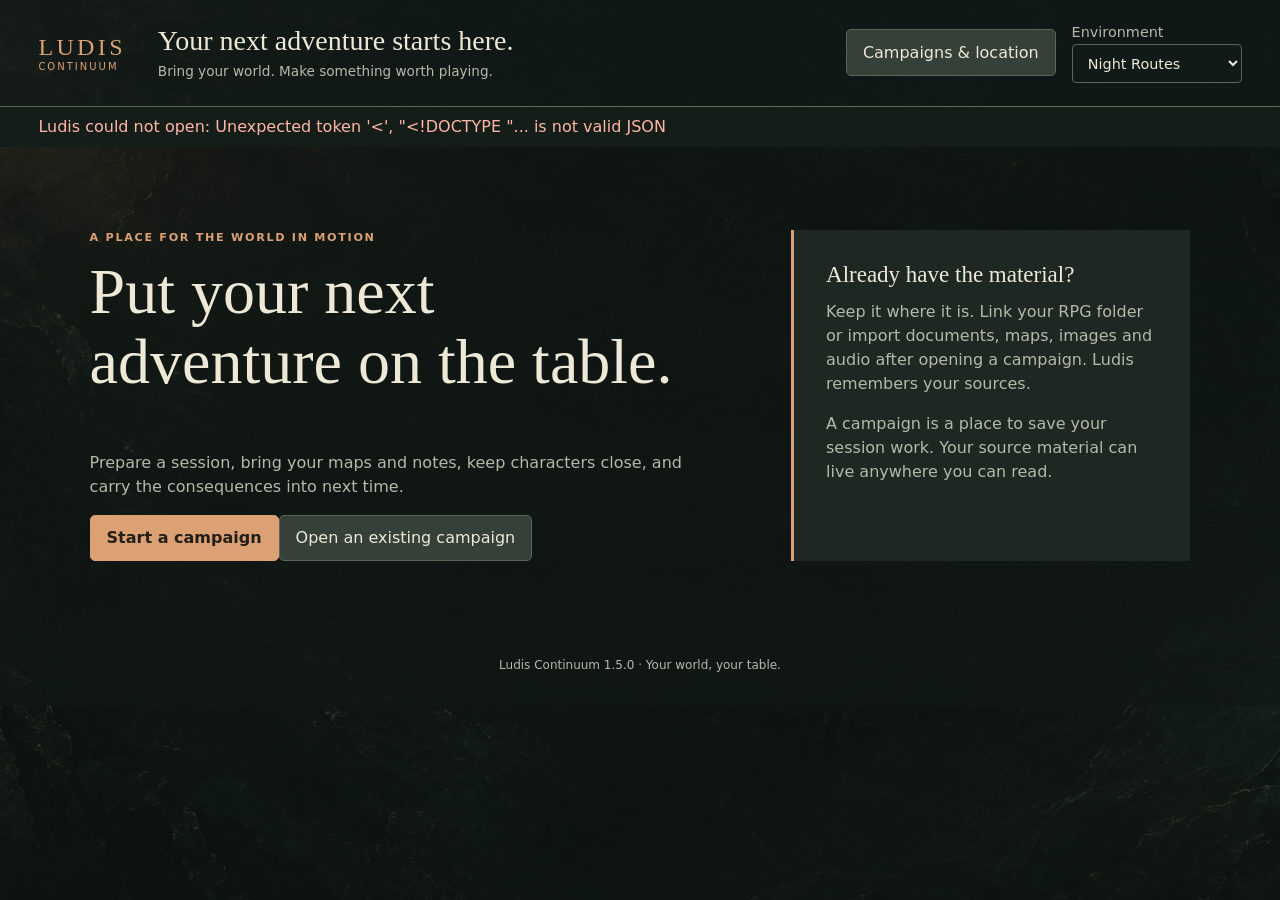
==== commit c143cb68: "Restore purpose-specific ludis-continuum workflows for 1.5.0 Capture current accepted source, custom" ====
--- a/workspace/index.html
+++ b/workspace/index.html
@@ -1,104 +1,12 @@
 <!doctype html>
-<html lang="en">
-<head>
-  <meta charset="utf-8">
-  <meta name="viewport" content="width=device-width,initial-scale=1">
-  <title>Ludis · Campaign Table</title>
-  <link rel="stylesheet" href="style.css">
-  <link rel="stylesheet" href="skins.css">
-</head>
-<body data-skin="night">
-  <header class="masthead">
-    <div class="identity">
-      <small class="brand">LUDIS <span>CONTINUUM</span></small>
-      <div class="identity-line"><h1>Campaign Table</h1><span class="campaign-name" id="header-campaign">A place for the world in motion</span></div>
-    </div>
-    <div class="masthead-actions">
-      <span id="save-state" class="save-state" aria-live="polite">Opening the table…</span>
-      <button id="save" class="save-button" hidden>Save campaign</button>
-      <label class="skin-control">Working environment
-        <select id="skin"><option value="night">Night Routes · dark</option><option value="patchwork">Patchwork World · woven field</option></select>
-      </label>
-    </div>
-  </header>
-  <nav class="main-nav" aria-label="Campaign views">
-    <button data-tab="tray" class="active">Tonight <span class="nav-count" id="tray-count"></span></button>
-    <button data-tab="materials">World & relationships</button>
-    <button data-tab="capture">At the table</button>
-    <button data-tab="ledger">Ledger tools</button>
-    <a id="player-link" href="/player" target="_blank" rel="noopener">Player reading candidate ↗</a>
-  </nav>
-  <div id="notice" role="status" aria-live="polite"></div>
-
-  <main>
-    <section id="init" class="welcome" hidden>
-      <div class="welcome-story">
-        <span class="eyebrow">A WORLD THAT REMEMBERS</span>
-        <h2>Set the world<br><em>on the table.</em></h2>
-        <p>Keep the scene, its people, and the pressures in motion within reach. Record what the players do before deciding what it means.</p>
-        <div class="welcome-steps" aria-label="Campaign table rhythm"><span><b>01</b> Frame the moment</span><span><b>02</b> Follow the threads</span><span><b>03</b> Keep the consequence</span></div>
-      </div>
-      <div class="welcome-start">
-        <span class="eyebrow">OPEN A CAMPAIGN</span>
-        <h3>Give this world an identity.</h3>
-        <p>The campaign ledger lives in <span id="init-root"></span>, outside the Ludis package.</p>
-        <form id="init-form">
-          <label>Stable campaign ID <input name="id" required pattern="[a-z0-9][a-z0-9._-]*" placeholder="the-last-lantern"></label>
-          <label>Campaign title <input name="title" required placeholder="The Last Lantern"></label>
-          <button class="primary" type="submit">Create campaign →</button>
-        </form>
-        <div class="welcome-alternates">
-          <button id="example" type="button">Explore a labeled example</button>
-          <label class="import-label">Import a native v2 ledger <input id="import" type="file" accept=".json,application/json"></label>
-        </div>
-      </div>
-    </section>
-
-    <section id="load-error" class="load-error" hidden><span class="eyebrow">THE NATIVE LEDGER COULD NOT OPEN</span><h2>Keep the source intact.</h2><p id="load-error-message"></p><button id="retry" class="primary">Try opening again</button></section>
-    <div id="work" hidden>
-      <section id="tray" class="view">
-        <div class="view-intro"><div><span class="eyebrow">TONIGHT AT THE TABLE</span><h2 id="tonight-title">The next consequential choice.</h2><p id="tonight-context"></p></div><span class="view-aside" id="session-marker"></span></div>
-        <div class="session-board">
-          <div class="cue-column"><div class="column-heading"><span class="eyebrow">IN PLAY</span><span id="pin-count"></span></div><div id="tray-cards" class="cue-list"></div><button id="browse-material" class="subtle-action">+ Bring material to tonight</button></div>
-          <div class="scene-column"><div id="opening" class="opening"></div></div>
-          <aside class="margin-column">
-            <section class="horizon"><span class="eyebrow">THE NEAR HORIZON</span><p id="horizon"></p><p id="premise"></p></section>
-            <section class="prep-section"><div class="column-heading"><span class="eyebrow">BEFORE PLAY</span><span id="prep-count"></span></div><ol id="prep-list"></ol><details class="prep-editor"><summary>Edit preparation & session notes</summary><label>One preparation task per line<textarea id="prep"></textarea></label><label>Current session title<input id="session-title"></label><label>Session notes<textarea id="session-notes"></textarea></label></details></section>
-            <section class="authority-note"><span class="eyebrow">AUTHORITY</span><p>Tonight’s pins arrange material for play. They do not turn proposals into canon.</p></section>
-          </aside>
-        </div>
-      </section>
-
-      <section id="materials" class="view" hidden>
-        <div class="view-intro"><div><span class="eyebrow">THE LIVING WORLD</span><h2>Follow the threads.</h2><p>Read a fact beside its status, source, and actual connections.</p></div><span class="view-aside" id="world-count"></span></div>
-        <div class="world-layout">
-          <div class="world-index">
-            <label class="search-label">Find in this campaign<input id="filter" type="search" placeholder="Person, place, pressure, phrase…"></label>
-            <div class="scope-switch" aria-label="Material scope"><button data-scope="all" class="active">All</button><button data-scope="tonight">Tonight</button><button data-scope="unresolved">Unresolved</button></div>
-            <div id="inventory" class="inventory"></div>
-          </div>
-          <div class="world-reading">
-            <div id="object-view"></div>
-            <div id="compare-panel" hidden></div>
-            <details id="object-editor" hidden><summary>Edit proposed material</summary><p class="hint">Canon remains read-only here. Changes are proposals until governed promotion.</p><label>Title<input id="object-title"></label><label>Content<textarea id="object-content"></textarea></label><label>Linked stable IDs, separated by commas<input id="object-links"></label><label>Visibility label<select id="object-visibility"><option value="gm_only">GM only</option><option value="player_safe">Player-safe label — review prose before sharing</option></select></label><button id="apply-object">Apply proposal edits</button></details>
-          </div>
-          <aside class="relation-column"><span class="eyebrow">RELATIONSHIPS</span><div id="relation-map"></div></aside>
-        </div>
-      </section>
-
-      <section id="capture" class="view" hidden>
-        <div class="view-intro"><div><span class="eyebrow">AFTER A CHOICE, BEFORE AN EXPLANATION</span><h2>What happened?</h2><p>Capture the table’s observation. Decide its meaning with the ledger later.</p></div></div>
-        <div class="capture-layout"><div class="capture-writing"><form id="capture-form"><label>Give the moment a name<input name="title" required placeholder="The party lets the ferryman leave"></label><label>What kind of material?<select name="kind"><option value="observation">Observation</option><option value="session_note">Session note</option><option value="player-choice">Player choice, recorded as observation</option><option value="consequence">Proposed consequence</option><option value="npc">Person</option><option value="thread">Open thread</option><option value="rumor">Rumor</option></select></label><label>What happened, or what might follow?<textarea name="content" required placeholder="Use the players’ actual choice and what was visibly true…"></textarea></label><label>Connect to stable object IDs <span>(optional)</span><input name="links" placeholder="keeper, river-gate"></label><button class="primary" type="submit">Capture GM-only proposal →</button></form></div><aside class="capture-recent"><span class="eyebrow">RECENTLY CAPTURED</span><div id="recent-captures"></div></aside></div>
-      </section>
-
-      <section id="ledger" class="view" hidden>
-        <div class="view-intro"><div><span class="eyebrow">ADVANCED / NATIVE RECORD</span><h2>Ledger tools.</h2><p>The native v2 ledger is the authority. Saves validate and reject stale changes.</p></div></div>
-        <div class="ledger-layout"><div class="ledger-actions"><span class="eyebrow">CAMPAIGN FILE</span><p id="root"></p><button id="export">Export current ledger draft</button><label class="import-label">Import a native v2 ledger <input id="import-work" type="file" accept=".json,application/json"></label><a href="/api/export-player" download>Download player reading candidate ↗</a><div class="ledger-warning"><strong>Promotion stays governed.</strong><p>Active canon and exact player approvals use the Ludis tools. Review player prose before sharing.</p></div></div><div class="ledger-json"><label for="json">Native campaign-ledger.json</label><textarea id="json" spellcheck="false"></textarea></div></div>
-      </section>
-    </div>
-  </main>
-  <footer><span>LUDIS CONTINUUM</span><span>One ledger · Explicit authority · Player reading remains a candidate</span></footer>
-  <script src="app.js"></script>
-</body>
-</html>
-
+<html lang="en"><head><meta charset="utf-8"><meta name="viewport" content="width=device-width,initial-scale=1"><title>Ludis · Your gaming table</title><link rel="icon" href="ludis.ico"><link rel="stylesheet" href="tabletop.css"></head>
+<body data-skin="night"><header><a class="brand" href="#">LUDIS <small>CONTINUUM</small></a><div><h1 id="campaign-title">Your next adventure starts here.</h1><p id="campaign-context">Bring your world. Make something worth playing.</p></div><div class="header-actions"><button id="campaigns-button">Campaigns & location</button><label class="compact">Environment<select id="skin"><option value="night">Night Routes</option><option value="patchwork">Patchwork World</option></select></label></div></header>
+<p id="notice" role="status" aria-live="polite"></p><div id="save-status" role="status"></div>
+<section id="welcome" class="welcome"><div><span class="eyebrow">A PLACE FOR THE WORLD IN MOTION</span><h2>Put your next<br>adventure on the table.</h2><p>Prepare a session, bring your maps and notes, keep characters close, and carry the consequences into next time.</p><button id="welcome-new" class="primary">Start a campaign</button><button id="welcome-open">Open an existing campaign</button><div id="recent-welcome"></div></div><aside><h3>Already have the material?</h3><p>Keep it where it is. Link your RPG folder or import documents, maps, images and audio after opening a campaign. Ludis remembers your sources.</p><p>A campaign is a place to save your session work. Your source material can live anywhere you can read.</p><p id="startup-error" class="error"></p></aside></section>
+<div id="app" hidden><nav aria-label="Gaming workspace"><button data-view="table" class="active">Tonight</button><button data-view="materials">Materials & maps</button><button data-view="world">People & world</button><button data-view="workshop">Create & prepare</button><label class="role">At the table as<select id="role"><option value="gm">GM</option><option value="player">Player</option></select></label></nav>
+<main><section id="table" class="view"><div class="session-heading"><div><span class="eyebrow">YOUR NEXT SESSION</span><input id="session-title" aria-label="Session title" placeholder="Give tonight a name"><p id="session-system"></p></div><button id="export-session">Download session notes</button></div><div class="table-grid"><div class="session-main"><section class="panel"><h2>The opening</h2><textarea id="opening" placeholder="Where are we? What is happening? What can the characters act on?" aria-label="Opening situation"></textarea><label>The next meaningful choice<input id="next-question" placeholder="What will they decide, discover, or risk?"></label><h3>Within reach</h3><div id="tonight-materials" class="material-pins"></div><button data-go="materials">+ Bring a map, handout or note</button><div id="tonight-cards"></div></section><section class="panel"><h2>At the table</h2><form id="event-form" class="inline"><label class="grow">Record a moment<input name="text" required placeholder="A choice, a discovery, a name worth remembering…"></label><button>Record</button></form><ol id="session-log" class="timeline"></ol><label>Session notes<textarea id="session-notes" placeholder="Notes, questions, and what follows next…"></textarea></label></section></div><aside><section class="panel"><h2 id="party-label">Characters & party</h2><div id="characters"></div><details id="character-entry" open><summary>Add a character</summary><form id="character-form"><label>Name<input name="name" required placeholder="Character name"></label><div class="two"><label>Role / class<input name="role" placeholder="Cleric, investigator…"></label><label>Current / max HP<input name="hp" placeholder="18 / 24"></label></div><label>At a glance<textarea name="notes" placeholder="Goals, resources, conditions, abilities, questions…"></textarea></label><button>Add character</button></form></details></section><section class="panel"><h2>Dice</h2><form id="dice-form" class="inline"><label class="grow">Roll<input name="expression" value="1d20" required aria-label="Dice expression"></label><button>Roll</button></form><div class="dice-shortcuts"><button data-dice="1d4">d4</button><button data-dice="1d6">d6</button><button data-dice="1d8">d8</button><button data-dice="1d10">d10</button><button data-dice="1d12">d12</button><button data-dice="1d20">d20</button><button data-dice="1d100">d100</button></div><ol id="rolls" class="rolls"></ol></section><section class="panel gm-only"><h2>Encounter order</h2><form id="combat-form" class="inline"><label class="grow">Participant<input name="name" required></label><label>Initiative<input name="initiative" type="number" value="0" class="number"></label><button>Add</button></form><ol id="combatants"></ol><div class="inline"><strong id="round"></strong><button id="next-turn">Next turn →</button><button id="clear-combat">End encounter</button></div></section><section class="panel"><h2>Before next time</h2><form id="prep-form" class="inline"><label class="grow">One useful task<input name="text" required placeholder="Find the bridge map…"></label><button>Add</button></form><ul id="prep-list"></ul></section></aside></div></section>
+<section id="materials" class="view" hidden><div class="intro"><span class="eyebrow">YOUR RPG SHELF, IN REACH</span><h2>Materials & maps</h2><p>Link a folder to read its files where they are, or import copies into this campaign.</p></div><div class="source-controls"><label class="grow">Source folder<input id="source-path" placeholder="Paste a full folder path"></label><button id="browse-source">Browse folders…</button><button id="link-source">Link folder</button><label class="file-button">Import files<input id="import-files" type="file" accept=".pdf,.docx,.txt,.md,.csv,.png,.jpg,.jpeg,.webp,.gif,.svg,.mp3,.wav,.ogg,.json,.html,.rtf,.odt,.doc,.zip" multiple></label></div><div id="suggested-sources"></div><div class="library-grid"><aside><label>Look in<select id="source-select"></select></label><label>Find a document, map or image<input id="material-search" type="search" placeholder="File or folder name…"></label><button id="refresh-materials">Refresh source</button><button id="unlink-source">Unlink source</button><p id="library-status"></p><div id="file-list"></div></aside><section class="panel reader"><div id="material-reader"><h3>Bring the world you already have.</h3><p>Choose a source on the left, then open a file. Maps, images, PDF, text and Word documents can be read here. Other formats open in your usual app.</p></div></section></div></section>
+<section id="world" class="view" hidden><div class="intro"><span class="eyebrow">PEOPLE, PLACES, PRESSURES</span><h2>Follow the threads.</h2><p>Keep what makes your world playable. Select anything to read, revise, or bring it to tonight.</p><button data-go="workshop" class="primary">Create something for play</button></div><label>Find in the world<input id="world-search" type="search" placeholder="Person, place, clue, scene…"></label><div id="world-cards" class="cards"></div></section>
+<section id="workshop" class="view" hidden><div class="intro"><span class="eyebrow">FROM AN IDEA TO SOMETHING PLAYABLE</span><h2>Create & prepare.</h2><p>Draft it yourself, or carry a focused brief into your Ludis conversation. Your campaign context stays with the brief.</p></div><div class="workshop-grid"><section class="panel"><label>What do you need?<select id="craft-kind"></select></label><p id="craft-guidance"></p><form id="craft-form"><label>Give it a name<input name="title" required placeholder="The ferryman at the drowned bridge"></label><label id="craft-content-label">What will make it useful at the table?<textarea name="content" rows="9" required></textarea></label><label>Connect it to<input name="connections" placeholder="Choose names already in your world, separated by commas"></label><label class="check"><input name="pin" type="checkbox" checked> Bring it to tonight</label><button class="primary">Keep this material</button></form></section><aside class="panel"><h3>Work with Ludis</h3><p>The creative skill can help invent, improvise, develop characters, build worlds, and make playable situations. This offline table keeps the work; your AI conversation does the creative generation.</p><label>Tell Ludis what you want<textarea id="creative-request" rows="6" placeholder="Build a tense negotiation at this bridge. Give both sides a reasonable goal and three ways the characters can change the situation…"></textarea></label><button id="copy-brief">Copy campaign brief for Ludis</button><p id="copy-status" aria-live="polite"></p><details><summary>See the brief</summary><textarea id="brief-output" readonly rows="10" aria-label="Campaign brief"></textarea></details></aside></div></section></main></div>
+<dialog id="campaign-dialog"><form method="dialog"><button class="close" aria-label="Close">×</button></form><h2>Your campaigns</h2><div id="recent-campaigns"></div><form id="location-form"><label>Campaign folder<input id="campaign-path" required placeholder="A full folder path"></label><button type="button" id="browse-campaign">Browse folders…</button><p id="location-feedback" role="status"></p><details id="new-campaign-fields" open><summary>Create a new campaign here</summary><label>Campaign name<input id="new-title" placeholder="The Last Lantern"></label><label>Game system (optional)<input id="new-system" placeholder="D&D, Pathfinder, Call of Cthulhu, homebrew…"></label><label>Premise (optional)<textarea id="new-premise" placeholder="What brings these characters together?"></textarea></label><button id="create-campaign" type="button" class="primary">Create campaign</button></details><button class="primary" type="submit">Open existing campaign</button></form><details><summary>Campaign backup & recovery</summary><button id="backup-campaign" type="button">Download campaign backup</button><p>Includes session work and source links. Keep your linked and imported material folders with your own backups.</p><label>Restore a campaign backup into the folder above<input id="restore-campaign" type="file" accept=".json,application/json"></label></details><p>Opening a campaign leaves its source files in place. A sourcebook folder belongs under Materials & maps, where you can link as many folders as you need.</p></dialog>
+<dialog id="edit-dialog"><form id="edit-form"><h2>Edit your material</h2><input name="id" type="hidden"><label>Name<input name="title" required></label><label>Content<textarea name="content" rows="12"></textarea></label><label>Connected people, places or material<input name="connections"></label><div class="inline"><button class="primary">Save changes</button><button type="button" id="close-edit">Cancel</button></div></form></dialog><footer>Ludis Continuum 1.5.0 · Your world, your table.</footer><script src="tabletop.js"></script></body></html>
--- a/workspace/tabletop.css
+++ b/workspace/tabletop.css
@@ -0,0 +1 @@
+*{box-sizing:border-box} [hidden]{display:none!important} :root{color-scheme:dark;--bg:#151b1a;--panel:#202925ed;--text:#eee8d7;--muted:#b6b8aa;--accent:#dba174;--line:#5b6656;--input:#101a18;--serif:Georgia,serif} body{margin:0;background:linear-gradient(#101715bb,#101715ee),url(night-routes.png) center/cover fixed;color:var(--text);font:16px/1.5 system-ui,sans-serif}body[data-skin=patchwork]{--bg:#25291d;--panel:#35382bf0;--accent:#e3ba83;--line:#777b5a;--input:#23291c;background:linear-gradient(#21251bbc,#21251be8),url(patchwork-world.png) center/cover fixed}button,input,textarea,select{font:inherit}button,.file-button{padding:.65rem 1rem;border:1px solid var(--line);border-radius:5px;background:#354138;color:var(--text);cursor:pointer;text-decoration:none}button:hover,.file-button:hover{background:#4c5947}button:disabled{opacity:.55;cursor:default}button.primary{background:var(--accent);color:#231e18;border-color:var(--accent);font-weight:650}input,textarea,select{display:block;width:100%;padding:.6rem .7rem;border:1px solid var(--line);border-radius:4px;color:var(--text);background:var(--input)}textarea{resize:vertical;min-height:90px}label{display:block;margin:.5rem 0;color:var(--muted);font-size:.9rem}input:focus,textarea:focus,button:focus,select:focus{outline:2px solid var(--accent);outline-offset:3px}h1,h2,h3,p{margin-top:0}h1{font:28px var(--serif);margin-bottom:.25rem}h2{font:32px var(--serif);line-height:1.15}h3{font:23px var(--serif);margin-bottom:.7rem}p{color:var(--muted)}header{padding:1.4rem 3vw;display:flex;align-items:center;gap:2rem;border-bottom:1px solid var(--line);background:#111a18cc}.brand{font:24px Georgia;color:var(--accent);text-decoration:none;letter-spacing:.14em}.brand small{display:block;font:10px system-ui;letter-spacing:.2em}header p{margin:0;font-size:.85rem}.header-actions{display:flex;align-items:center;gap:1rem;margin-left:auto}.compact{margin:0;min-width:170px}.eyebrow{display:block;color:var(--accent);letter-spacing:.15em;font-size:.7rem;font-weight:700;margin-bottom:.6rem}.welcome{padding:7vh 7vw;display:grid;grid-template-columns:1.5fr 1fr;gap:8vw}.welcome h2{font-size:clamp(38px,5vw,74px);line-height:1.1}.welcome aside{padding:2rem;background:var(--panel);border-left:3px solid var(--accent)}#notice{margin:0;padding:.5rem 3vw;min-height:2rem;background:#151d18}#notice.error,.error{color:#ffb6a8}#save-status{text-align:right;padding:0 3vw;font-size:.75rem;min-height:1.3rem;color:var(--muted)}nav{display:flex;gap:.4rem;align-items:center;padding:.7rem 3vw;border-bottom:1px solid var(--line);flex-wrap:wrap}nav button{background:transparent;border-color:transparent}nav button.active{border-bottom:3px solid var(--accent);color:var(--accent)}.role{margin-left:auto;display:flex;align-items:center;gap:.7rem}main{max-width:1700px;margin:auto;padding:2rem 3vw}.view{min-height:70vh}.session-heading{display:flex;justify-content:space-between;align-items:center;gap:1rem;margin-bottom:1.5rem}.session-heading input{font:34px var(--serif);background:transparent;border:0;border-bottom:1px solid var(--line);padding:.2rem 0}.session-heading p{margin-bottom:0}.table-grid{display:grid;grid-template-columns:minmax(0,1.8fr) minmax(300px,1fr);gap:1.5rem}.panel{padding:1.5rem;margin-bottom:1.5rem;background:var(--panel);border:1px solid var(--line);border-radius:8px;box-shadow:0 8px 22px #0003}body[data-skin=patchwork] .panel{border-radius:2px;border:1px dashed #8c8c6e;box-shadow:5px 5px #1e231a80}.panel h2{font-size:25px}.inline,.two{display:flex;gap:.6rem;align-items:end}.grow{flex:1;min-width:0}.two>*{width:50%}.number{width:80px}.material-pins,.cards{display:grid;grid-template-columns:repeat(auto-fill,minmax(220px,1fr));gap:1rem}.material-pin{padding:1rem;background:#101916aa;border:1px solid var(--line);border-radius:6px;overflow-wrap:anywhere}.material-pin button{margin-top:.5rem}.material-pin img{width:100%;height:120px;object-fit:cover}.card{padding:1rem;border-left:3px solid var(--accent);background:#10191688;margin:1rem 0}.card p{white-space:pre-wrap;overflow-wrap:anywhere;margin:.5rem 0}.card small{color:var(--accent)}.card-actions{display:flex;gap:.4rem;flex-wrap:wrap}.card-actions button{padding:.3rem .6rem;font-size:.8rem}.timeline{padding-left:1.3rem;max-height:350px;overflow:auto}.timeline li{padding:.5rem 0}.timeline time{display:block;font-size:.7rem;color:var(--muted)}.character{border-bottom:1px solid var(--line);padding:.7rem 0}.character strong{display:block}.character textarea{min-height:65px}.character .delete{float:right;font-size:.75rem}.dice-shortcuts{display:flex;gap:.2rem;flex-wrap:wrap;margin-top:.5rem}.dice-shortcuts button{padding:.4rem .6rem}.rolls{padding:0;list-style:none;max-height:170px;overflow:auto}.rolls li{padding:.4rem 0;border-bottom:1px solid var(--line)}.rolls strong{font-size:23px;color:var(--accent)}#combatants{padding-left:1.5rem}#combatants li{padding:.35rem}#combatants .current{background:#526145;font-weight:700}#prep-list{padding:0;list-style:none}#prep-list label{display:flex;gap:.5rem;align-items:center}input[type=checkbox]{width:auto}.source-controls{display:flex;gap:.6rem;align-items:end;flex-wrap:wrap;margin-bottom:1.5rem}.source-controls label{margin:0}.file-button{color:var(--text)}.file-button input{display:none}.library-grid{display:grid;grid-template-columns:300px minmax(0,1fr);gap:1.5rem}.library-grid aside{min-width:0}#file-list{max-height:65vh;overflow:auto}#file-list button{display:block;width:100%;text-align:left;margin:.35rem 0;background:#202a23;overflow-wrap:anywhere}#file-list small{display:block;color:var(--muted);font-size:.7rem}.reader{min-height:60vh;overflow:hidden}.reader img{display:block;max-width:100%;max-height:65vh;object-fit:contain;margin:1rem auto}.reader iframe{width:100%;height:65vh;border:0;background:white}.reader pre{white-space:pre-wrap;overflow-wrap:anywhere;font:16px/1.7 system-ui;max-height:65vh;overflow:auto}.reader audio{width:100%;margin:2rem 0}.reader-toolbar{display:flex;gap:.5rem;flex-wrap:wrap}.reader h3{overflow-wrap:anywhere}.workshop-grid{display:grid;grid-template-columns:1.5fr 1fr;gap:2rem}.check{display:flex;gap:.5rem;align-items:center}.intro{max-width:850px;margin-bottom:1.5rem}.recent-button{display:block;margin:.6rem 0;text-align:left;width:100%}.recent-button small{display:block;overflow-wrap:anywhere}dialog{max-width:720px;width:calc(100% - 2rem);max-height:90vh;overflow:auto;background:#202b24;color:var(--text);border:1px solid var(--accent);padding:2rem;border-radius:8px}dialog::backdrop{background:#000b}.close{float:right}.recent-button{background:#344337}details{margin:1rem 0}summary{cursor:pointer;color:var(--accent)}footer{padding:2rem;text-align:center;font-size:.75rem;color:var(--muted)}body[data-role=player] .gm-only{display:none}#tonight-cards:empty{display:none}#opening{font:20px/1.6 var(--serif);min-height:150px}.empty{color:var(--muted);font-style:italic}.busy{opacity:.65;pointer-events:none}@media(max-width:900px){header{align-items:start;flex-wrap:wrap;gap:1rem}.header-actions{margin-left:0;width:100%}.welcome,.table-grid,.workshop-grid{grid-template-columns:1fr;gap:1rem}.library-grid{grid-template-columns:240px minmax(0,1fr)}}@media(max-width:600px){main{padding:1rem}.welcome{padding:2rem 1rem}.welcome aside{padding:1rem}.brand{font-size:18px}.header-actions{flex-wrap:wrap}h1{font-size:23px}.library-grid{grid-template-columns:1fr}.library-grid aside #file-list{max-height:28vh}.panel{padding:1rem}.session-heading{display:block}.session-heading button{margin-top:.7rem}.session-heading input{font-size:27px}.role{margin-left:0;width:100%}.inline{flex-wrap:wrap}.source-controls{display:grid;grid-template-columns:1fr 1fr}.source-controls .grow{grid-column:1/-1}.reader-toolbar button{font-size:.8rem}.material-pins,.cards{grid-template-columns:1fr}}
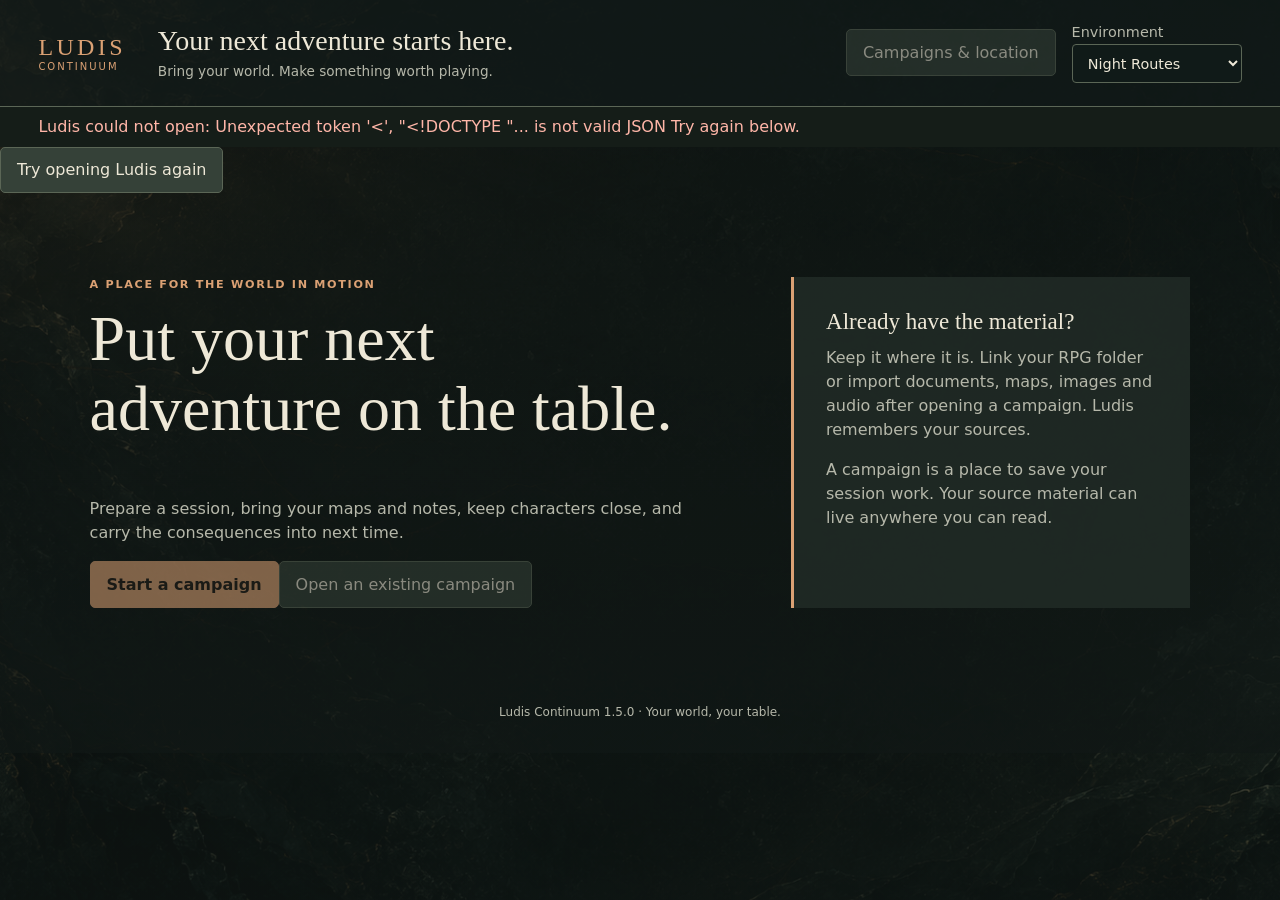
==== commit 2fbfc52d: "Repair ludis-continuum startup readiness and retry at 1.5.0 Retain the accepted version, prior relea" ====
--- a/workspace/index.html
+++ b/workspace/index.html
@@ -1,12 +1,12 @@
-<!doctype html>
-<html lang="en"><head><meta charset="utf-8"><meta name="viewport" content="width=device-width,initial-scale=1"><title>Ludis · Your gaming table</title><link rel="icon" href="ludis.ico"><link rel="stylesheet" href="tabletop.css"></head>
-<body data-skin="night"><header><a class="brand" href="#">LUDIS <small>CONTINUUM</small></a><div><h1 id="campaign-title">Your next adventure starts here.</h1><p id="campaign-context">Bring your world. Make something worth playing.</p></div><div class="header-actions"><button id="campaigns-button">Campaigns & location</button><label class="compact">Environment<select id="skin"><option value="night">Night Routes</option><option value="patchwork">Patchwork World</option></select></label></div></header>
-<p id="notice" role="status" aria-live="polite"></p><div id="save-status" role="status"></div>
-<section id="welcome" class="welcome"><div><span class="eyebrow">A PLACE FOR THE WORLD IN MOTION</span><h2>Put your next<br>adventure on the table.</h2><p>Prepare a session, bring your maps and notes, keep characters close, and carry the consequences into next time.</p><button id="welcome-new" class="primary">Start a campaign</button><button id="welcome-open">Open an existing campaign</button><div id="recent-welcome"></div></div><aside><h3>Already have the material?</h3><p>Keep it where it is. Link your RPG folder or import documents, maps, images and audio after opening a campaign. Ludis remembers your sources.</p><p>A campaign is a place to save your session work. Your source material can live anywhere you can read.</p><p id="startup-error" class="error"></p></aside></section>
-<div id="app" hidden><nav aria-label="Gaming workspace"><button data-view="table" class="active">Tonight</button><button data-view="materials">Materials & maps</button><button data-view="world">People & world</button><button data-view="workshop">Create & prepare</button><label class="role">At the table as<select id="role"><option value="gm">GM</option><option value="player">Player</option></select></label></nav>
-<main><section id="table" class="view"><div class="session-heading"><div><span class="eyebrow">YOUR NEXT SESSION</span><input id="session-title" aria-label="Session title" placeholder="Give tonight a name"><p id="session-system"></p></div><button id="export-session">Download session notes</button></div><div class="table-grid"><div class="session-main"><section class="panel"><h2>The opening</h2><textarea id="opening" placeholder="Where are we? What is happening? What can the characters act on?" aria-label="Opening situation"></textarea><label>The next meaningful choice<input id="next-question" placeholder="What will they decide, discover, or risk?"></label><h3>Within reach</h3><div id="tonight-materials" class="material-pins"></div><button data-go="materials">+ Bring a map, handout or note</button><div id="tonight-cards"></div></section><section class="panel"><h2>At the table</h2><form id="event-form" class="inline"><label class="grow">Record a moment<input name="text" required placeholder="A choice, a discovery, a name worth remembering…"></label><button>Record</button></form><ol id="session-log" class="timeline"></ol><label>Session notes<textarea id="session-notes" placeholder="Notes, questions, and what follows next…"></textarea></label></section></div><aside><section class="panel"><h2 id="party-label">Characters & party</h2><div id="characters"></div><details id="character-entry" open><summary>Add a character</summary><form id="character-form"><label>Name<input name="name" required placeholder="Character name"></label><div class="two"><label>Role / class<input name="role" placeholder="Cleric, investigator…"></label><label>Current / max HP<input name="hp" placeholder="18 / 24"></label></div><label>At a glance<textarea name="notes" placeholder="Goals, resources, conditions, abilities, questions…"></textarea></label><button>Add character</button></form></details></section><section class="panel"><h2>Dice</h2><form id="dice-form" class="inline"><label class="grow">Roll<input name="expression" value="1d20" required aria-label="Dice expression"></label><button>Roll</button></form><div class="dice-shortcuts"><button data-dice="1d4">d4</button><button data-dice="1d6">d6</button><button data-dice="1d8">d8</button><button data-dice="1d10">d10</button><button data-dice="1d12">d12</button><button data-dice="1d20">d20</button><button data-dice="1d100">d100</button></div><ol id="rolls" class="rolls"></ol></section><section class="panel gm-only"><h2>Encounter order</h2><form id="combat-form" class="inline"><label class="grow">Participant<input name="name" required></label><label>Initiative<input name="initiative" type="number" value="0" class="number"></label><button>Add</button></form><ol id="combatants"></ol><div class="inline"><strong id="round"></strong><button id="next-turn">Next turn →</button><button id="clear-combat">End encounter</button></div></section><section class="panel"><h2>Before next time</h2><form id="prep-form" class="inline"><label class="grow">One useful task<input name="text" required placeholder="Find the bridge map…"></label><button>Add</button></form><ul id="prep-list"></ul></section></aside></div></section>
-<section id="materials" class="view" hidden><div class="intro"><span class="eyebrow">YOUR RPG SHELF, IN REACH</span><h2>Materials & maps</h2><p>Link a folder to read its files where they are, or import copies into this campaign.</p></div><div class="source-controls"><label class="grow">Source folder<input id="source-path" placeholder="Paste a full folder path"></label><button id="browse-source">Browse folders…</button><button id="link-source">Link folder</button><label class="file-button">Import files<input id="import-files" type="file" accept=".pdf,.docx,.txt,.md,.csv,.png,.jpg,.jpeg,.webp,.gif,.svg,.mp3,.wav,.ogg,.json,.html,.rtf,.odt,.doc,.zip" multiple></label></div><div id="suggested-sources"></div><div class="library-grid"><aside><label>Look in<select id="source-select"></select></label><label>Find a document, map or image<input id="material-search" type="search" placeholder="File or folder name…"></label><button id="refresh-materials">Refresh source</button><button id="unlink-source">Unlink source</button><p id="library-status"></p><div id="file-list"></div></aside><section class="panel reader"><div id="material-reader"><h3>Bring the world you already have.</h3><p>Choose a source on the left, then open a file. Maps, images, PDF, text and Word documents can be read here. Other formats open in your usual app.</p></div></section></div></section>
-<section id="world" class="view" hidden><div class="intro"><span class="eyebrow">PEOPLE, PLACES, PRESSURES</span><h2>Follow the threads.</h2><p>Keep what makes your world playable. Select anything to read, revise, or bring it to tonight.</p><button data-go="workshop" class="primary">Create something for play</button></div><label>Find in the world<input id="world-search" type="search" placeholder="Person, place, clue, scene…"></label><div id="world-cards" class="cards"></div></section>
-<section id="workshop" class="view" hidden><div class="intro"><span class="eyebrow">FROM AN IDEA TO SOMETHING PLAYABLE</span><h2>Create & prepare.</h2><p>Draft it yourself, or carry a focused brief into your Ludis conversation. Your campaign context stays with the brief.</p></div><div class="workshop-grid"><section class="panel"><label>What do you need?<select id="craft-kind"></select></label><p id="craft-guidance"></p><form id="craft-form"><label>Give it a name<input name="title" required placeholder="The ferryman at the drowned bridge"></label><label id="craft-content-label">What will make it useful at the table?<textarea name="content" rows="9" required></textarea></label><label>Connect it to<input name="connections" placeholder="Choose names already in your world, separated by commas"></label><label class="check"><input name="pin" type="checkbox" checked> Bring it to tonight</label><button class="primary">Keep this material</button></form></section><aside class="panel"><h3>Work with Ludis</h3><p>The creative skill can help invent, improvise, develop characters, build worlds, and make playable situations. This offline table keeps the work; your AI conversation does the creative generation.</p><label>Tell Ludis what you want<textarea id="creative-request" rows="6" placeholder="Build a tense negotiation at this bridge. Give both sides a reasonable goal and three ways the characters can change the situation…"></textarea></label><button id="copy-brief">Copy campaign brief for Ludis</button><p id="copy-status" aria-live="polite"></p><details><summary>See the brief</summary><textarea id="brief-output" readonly rows="10" aria-label="Campaign brief"></textarea></details></aside></div></section></main></div>
-<dialog id="campaign-dialog"><form method="dialog"><button class="close" aria-label="Close">×</button></form><h2>Your campaigns</h2><div id="recent-campaigns"></div><form id="location-form"><label>Campaign folder<input id="campaign-path" required placeholder="A full folder path"></label><button type="button" id="browse-campaign">Browse folders…</button><p id="location-feedback" role="status"></p><details id="new-campaign-fields" open><summary>Create a new campaign here</summary><label>Campaign name<input id="new-title" placeholder="The Last Lantern"></label><label>Game system (optional)<input id="new-system" placeholder="D&D, Pathfinder, Call of Cthulhu, homebrew…"></label><label>Premise (optional)<textarea id="new-premise" placeholder="What brings these characters together?"></textarea></label><button id="create-campaign" type="button" class="primary">Create campaign</button></details><button class="primary" type="submit">Open existing campaign</button></form><details><summary>Campaign backup & recovery</summary><button id="backup-campaign" type="button">Download campaign backup</button><p>Includes session work and source links. Keep your linked and imported material folders with your own backups.</p><label>Restore a campaign backup into the folder above<input id="restore-campaign" type="file" accept=".json,application/json"></label></details><p>Opening a campaign leaves its source files in place. A sourcebook folder belongs under Materials & maps, where you can link as many folders as you need.</p></dialog>
+<!doctype html>
+<html lang="en"><head><meta charset="utf-8"><meta name="viewport" content="width=device-width,initial-scale=1"><title>Ludis · Your gaming table</title><link rel="icon" href="ludis.ico"><link rel="stylesheet" href="tabletop.css"></head>
+<body data-skin="night"><header><a class="brand" href="#">LUDIS <small>CONTINUUM</small></a><div><h1 id="campaign-title">Your next adventure starts here.</h1><p id="campaign-context">Bring your world. Make something worth playing.</p></div><div class="header-actions"><button id="campaigns-button" disabled>Campaigns & location</button><label class="compact">Environment<select id="skin"><option value="night">Night Routes</option><option value="patchwork">Patchwork World</option></select></label></div></header>
+<p id="notice" role="status" aria-live="polite">Opening your gaming table…</p><button id="startup-retry" type="button" hidden>Try opening Ludis again</button><div id="save-status" role="status"></div>
+<section id="welcome" class="welcome" aria-busy="true"><div><span class="eyebrow">A PLACE FOR THE WORLD IN MOTION</span><h2>Put your next<br>adventure on the table.</h2><p>Prepare a session, bring your maps and notes, keep characters close, and carry the consequences into next time.</p><button id="welcome-new" class="primary" disabled>Start a campaign</button><button id="welcome-open" disabled>Open an existing campaign</button><div id="recent-welcome"></div></div><aside><h3>Already have the material?</h3><p>Keep it where it is. Link your RPG folder or import documents, maps, images and audio after opening a campaign. Ludis remembers your sources.</p><p>A campaign is a place to save your session work. Your source material can live anywhere you can read.</p><p id="startup-error" class="error"></p></aside></section>
+<div id="app" hidden><nav aria-label="Gaming workspace"><button data-view="table" class="active">Tonight</button><button data-view="materials">Materials & maps</button><button data-view="world">People & world</button><button data-view="workshop">Create & prepare</button><label class="role">At the table as<select id="role"><option value="gm">GM</option><option value="player">Player</option></select></label></nav>
+<main><section id="table" class="view"><div class="session-heading"><div><span class="eyebrow">YOUR NEXT SESSION</span><input id="session-title" aria-label="Session title" placeholder="Give tonight a name"><p id="session-system"></p></div><button id="export-session">Download session notes</button></div><div class="table-grid"><div class="session-main"><section class="panel"><h2>The opening</h2><textarea id="opening" placeholder="Where are we? What is happening? What can the characters act on?" aria-label="Opening situation"></textarea><label>The next meaningful choice<input id="next-question" placeholder="What will they decide, discover, or risk?"></label><h3>Within reach</h3><div id="tonight-materials" class="material-pins"></div><button data-go="materials">+ Bring a map, handout or note</button><div id="tonight-cards"></div></section><section class="panel"><h2>At the table</h2><form id="event-form" class="inline"><label class="grow">Record a moment<input name="text" required placeholder="A choice, a discovery, a name worth remembering…"></label><button>Record</button></form><ol id="session-log" class="timeline"></ol><label>Session notes<textarea id="session-notes" placeholder="Notes, questions, and what follows next…"></textarea></label></section></div><aside><section class="panel"><h2 id="party-label">Characters & party</h2><div id="characters"></div><details id="character-entry" open><summary>Add a character</summary><form id="character-form"><label>Name<input name="name" required placeholder="Character name"></label><div class="two"><label>Role / class<input name="role" placeholder="Cleric, investigator…"></label><label>Current / max HP<input name="hp" placeholder="18 / 24"></label></div><label>At a glance<textarea name="notes" placeholder="Goals, resources, conditions, abilities, questions…"></textarea></label><button>Add character</button></form></details></section><section class="panel"><h2>Dice</h2><form id="dice-form" class="inline"><label class="grow">Roll<input name="expression" value="1d20" required aria-label="Dice expression"></label><button>Roll</button></form><div class="dice-shortcuts"><button data-dice="1d4">d4</button><button data-dice="1d6">d6</button><button data-dice="1d8">d8</button><button data-dice="1d10">d10</button><button data-dice="1d12">d12</button><button data-dice="1d20">d20</button><button data-dice="1d100">d100</button></div><ol id="rolls" class="rolls"></ol></section><section class="panel gm-only"><h2>Encounter order</h2><form id="combat-form" class="inline"><label class="grow">Participant<input name="name" required></label><label>Initiative<input name="initiative" type="number" value="0" class="number"></label><button>Add</button></form><ol id="combatants"></ol><div class="inline"><strong id="round"></strong><button id="next-turn">Next turn →</button><button id="clear-combat">End encounter</button></div></section><section class="panel"><h2>Before next time</h2><form id="prep-form" class="inline"><label class="grow">One useful task<input name="text" required placeholder="Find the bridge map…"></label><button>Add</button></form><ul id="prep-list"></ul></section></aside></div></section>
+<section id="materials" class="view" hidden><div class="intro"><span class="eyebrow">YOUR RPG SHELF, IN REACH</span><h2>Materials & maps</h2><p>Link a folder to read its files where they are, or import copies into this campaign.</p></div><div class="source-controls"><label class="grow">Source folder<input id="source-path" placeholder="Paste a full folder path"></label><button id="browse-source">Browse folders…</button><button id="link-source">Link folder</button><label class="file-button">Import files<input id="import-files" type="file" accept=".pdf,.docx,.txt,.md,.csv,.png,.jpg,.jpeg,.webp,.gif,.svg,.mp3,.wav,.ogg,.json,.html,.rtf,.odt,.doc,.zip" multiple></label></div><div id="suggested-sources"></div><div class="library-grid"><aside><label>Look in<select id="source-select"></select></label><label>Find a document, map or image<input id="material-search" type="search" placeholder="File or folder name…"></label><button id="refresh-materials">Refresh source</button><button id="unlink-source">Unlink source</button><p id="library-status"></p><div id="file-list"></div></aside><section class="panel reader"><div id="material-reader"><h3>Bring the world you already have.</h3><p>Choose a source on the left, then open a file. Maps, images, PDF, text and Word documents can be read here. Other formats open in your usual app.</p></div></section></div></section>
+<section id="world" class="view" hidden><div class="intro"><span class="eyebrow">PEOPLE, PLACES, PRESSURES</span><h2>Follow the threads.</h2><p>Keep what makes your world playable. Select anything to read, revise, or bring it to tonight.</p><button data-go="workshop" class="primary">Create something for play</button></div><label>Find in the world<input id="world-search" type="search" placeholder="Person, place, clue, scene…"></label><div id="world-cards" class="cards"></div></section>
+<section id="workshop" class="view" hidden><div class="intro"><span class="eyebrow">FROM AN IDEA TO SOMETHING PLAYABLE</span><h2>Create & prepare.</h2><p>Draft it yourself, or carry a focused brief into your Ludis conversation. Your campaign context stays with the brief.</p></div><div class="workshop-grid"><section class="panel"><label>What do you need?<select id="craft-kind"></select></label><p id="craft-guidance"></p><form id="craft-form"><label>Give it a name<input name="title" required placeholder="The ferryman at the drowned bridge"></label><label id="craft-content-label">What will make it useful at the table?<textarea name="content" rows="9" required></textarea></label><label>Connect it to<input name="connections" placeholder="Choose names already in your world, separated by commas"></label><label class="check"><input name="pin" type="checkbox" checked> Bring it to tonight</label><button class="primary">Keep this material</button></form></section><aside class="panel"><h3>Work with Ludis</h3><p>The creative skill can help invent, improvise, develop characters, build worlds, and make playable situations. This offline table keeps the work; your AI conversation does the creative generation.</p><label>Tell Ludis what you want<textarea id="creative-request" rows="6" placeholder="Build a tense negotiation at this bridge. Give both sides a reasonable goal and three ways the characters can change the situation…"></textarea></label><button id="copy-brief">Copy campaign brief for Ludis</button><p id="copy-status" aria-live="polite"></p><details><summary>See the brief</summary><textarea id="brief-output" readonly rows="10" aria-label="Campaign brief"></textarea></details></aside></div></section></main></div>
+<dialog id="campaign-dialog"><form method="dialog"><button class="close" aria-label="Close">×</button></form><h2>Your campaigns</h2><div id="recent-campaigns"></div><form id="location-form"><label>Campaign folder<input id="campaign-path" required placeholder="A full folder path"></label><button type="button" id="browse-campaign">Browse folders…</button><p id="location-feedback" role="status"></p><details id="new-campaign-fields" open><summary>Create a new campaign here</summary><label>Campaign name<input id="new-title" placeholder="The Last Lantern"></label><label>Game system (optional)<input id="new-system" placeholder="D&D, Pathfinder, Call of Cthulhu, homebrew…"></label><label>Premise (optional)<textarea id="new-premise" placeholder="What brings these characters together?"></textarea></label><button id="create-campaign" type="button" class="primary">Create campaign</button></details><button class="primary" type="submit">Open existing campaign</button></form><details><summary>Campaign backup & recovery</summary><button id="backup-campaign" type="button">Download campaign backup</button><p>Includes session work and source links. Keep your linked and imported material folders with your own backups.</p><label>Restore a campaign backup into the folder above<input id="restore-campaign" type="file" accept=".json,application/json"></label></details><p>Opening a campaign leaves its source files in place. A sourcebook folder belongs under Materials & maps, where you can link as many folders as you need.</p></dialog>
 <dialog id="edit-dialog"><form id="edit-form"><h2>Edit your material</h2><input name="id" type="hidden"><label>Name<input name="title" required></label><label>Content<textarea name="content" rows="12"></textarea></label><label>Connected people, places or material<input name="connections"></label><div class="inline"><button class="primary">Save changes</button><button type="button" id="close-edit">Cancel</button></div></form></dialog><footer>Ludis Continuum 1.5.0 · Your world, your table.</footer><script src="tabletop.js"></script></body></html>
